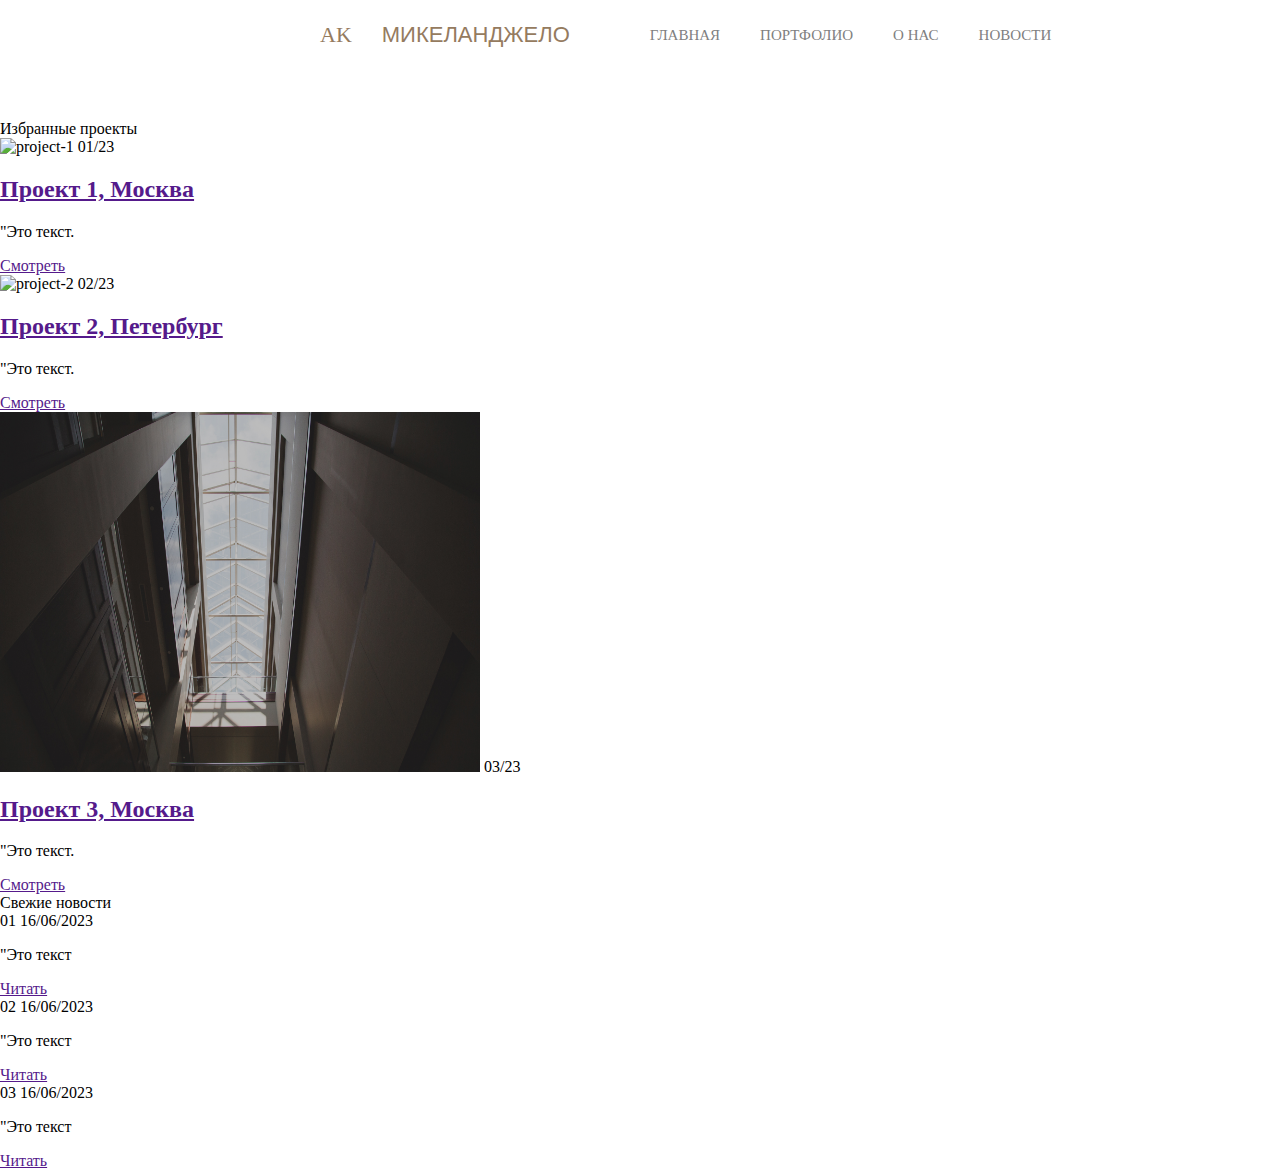
==== index.html @ 3a58948a "main" ====
<!DOCTYPE html>
<html lang="en">
<head>
    <meta charset="UTF-8">
    <meta http-equiv="X-UA-Compatible" content="IE=edge">
    <meta name="viewport" content="width=device-width, initial-scale=1.0">
    <link rel="stylesheet" href="style.css">
    <title>#</title>
</head>
<body>
    <header class="header">
        <div class="container">
            <div class="box-logo"><p>AK</p></div>
            <div class="header-text"><p>Микеланджело</p>  </div>                
            <div class="menu">    
                <ul>
                    <li>Главная</li>
                    <li>Портфолио</li>
                    <li>О нас</li>
                    <li>Новости</li>
                </ul>
            </div>
        </div>
    </header>

    <main>
        <section class="favorite-projects">
            <span class="head-text">Избранные проекты</span>
            <div class="project-1">
                <img class="img" src="project-1.png" alt="project-1" height="360" width="480">
                <span class="date">01/23</span>
                <h2 class="project-name"><a href="">Проект 1, Москва</a></h2>
                <p class="text">"Это текст.</p>
                <a class="watch" href="">Смотреть</a>
            </div>
            <div class="project-2">
                <img class="img" src="project-2.png" alt="project-2" height="360" width="480">
                <span class="date">02/23</span>
                <h2 class="project-name"> <a href="">Проект 2, Петербург</a></h2>
                <p class="text">"Это текст.</p>
                <a class="watch" href="">Смотреть</a>
            </div>
            <div class="project-3">
                <img class="img" src="project-3.png" alt="project-3" height="360" width="480">
                <span class="date">03/23</span>
                <h2 class="project-name"> <a href="">Проект 3, Москва</a></h2>
                <p class="text">"Это текст.</p>
                <a class="watch" href="">Смотреть</a>
            </div>
        </section>
        
        <section class="fresh-news">
            <span class="head-text">Свежие новости</span>
            <div class="news-first">
                <span class="big-number">01</span>
                <span class="wide-date">16/06/2023</span>
                <p class="text">"Это текст</p>
                <a class="watch" href="">Читать</a>
            </div>
            <div class="news-second">
                <span class="big-number">02</span>
                <span class="wide-date">16/06/2023</span>
                <p class="text">"Это текст</p>
                <a class="watch" href="">Читать</a>
            </div>
            <div class="news-third">
                <span class="big-number">03</span>
                <span class="wide-date">16/06/2023</span>
                <p class="text">"Это текст</p>
                <a class="watch" href="">Читать</a>
            </div>
        </section>
    </main>
    <footer class="footer">

    </footer>
</body>
</html>
---- style.css ----
body {
    margin: 0;
    background-image: url("background.png");
    background-size: cover;
    width: auto;
    height: auto;
    min-width: fit-content;
    background-attachment: fixed;
}

.header {
    background-attachment: fixed;
    width: 980px;
    height: 120px;
    margin-left:320px;
}

.container {
    display:flex;
    flex-direction: row;
    text-transform: uppercase;
}
.container div{margin-right: 30px;}
.menu{
    display:flex;
    margin: 10px;
    margin-top:auto;
    margin-bottom: auto;
}
.menu ul{
    display:flex;
    list-style-type:none;
    color: #808080;
    font-size: 15px;
    text-transform: uppercase;


}
.menu li{
    margin-right: 40px;
}
.header-text{
    font-family: Open-Sans, sans-serif;
    color: #957B5F;
    font-size: 22px;
}
.box-logo{
    color:#957B5F;
    font-size: 22px; 
}
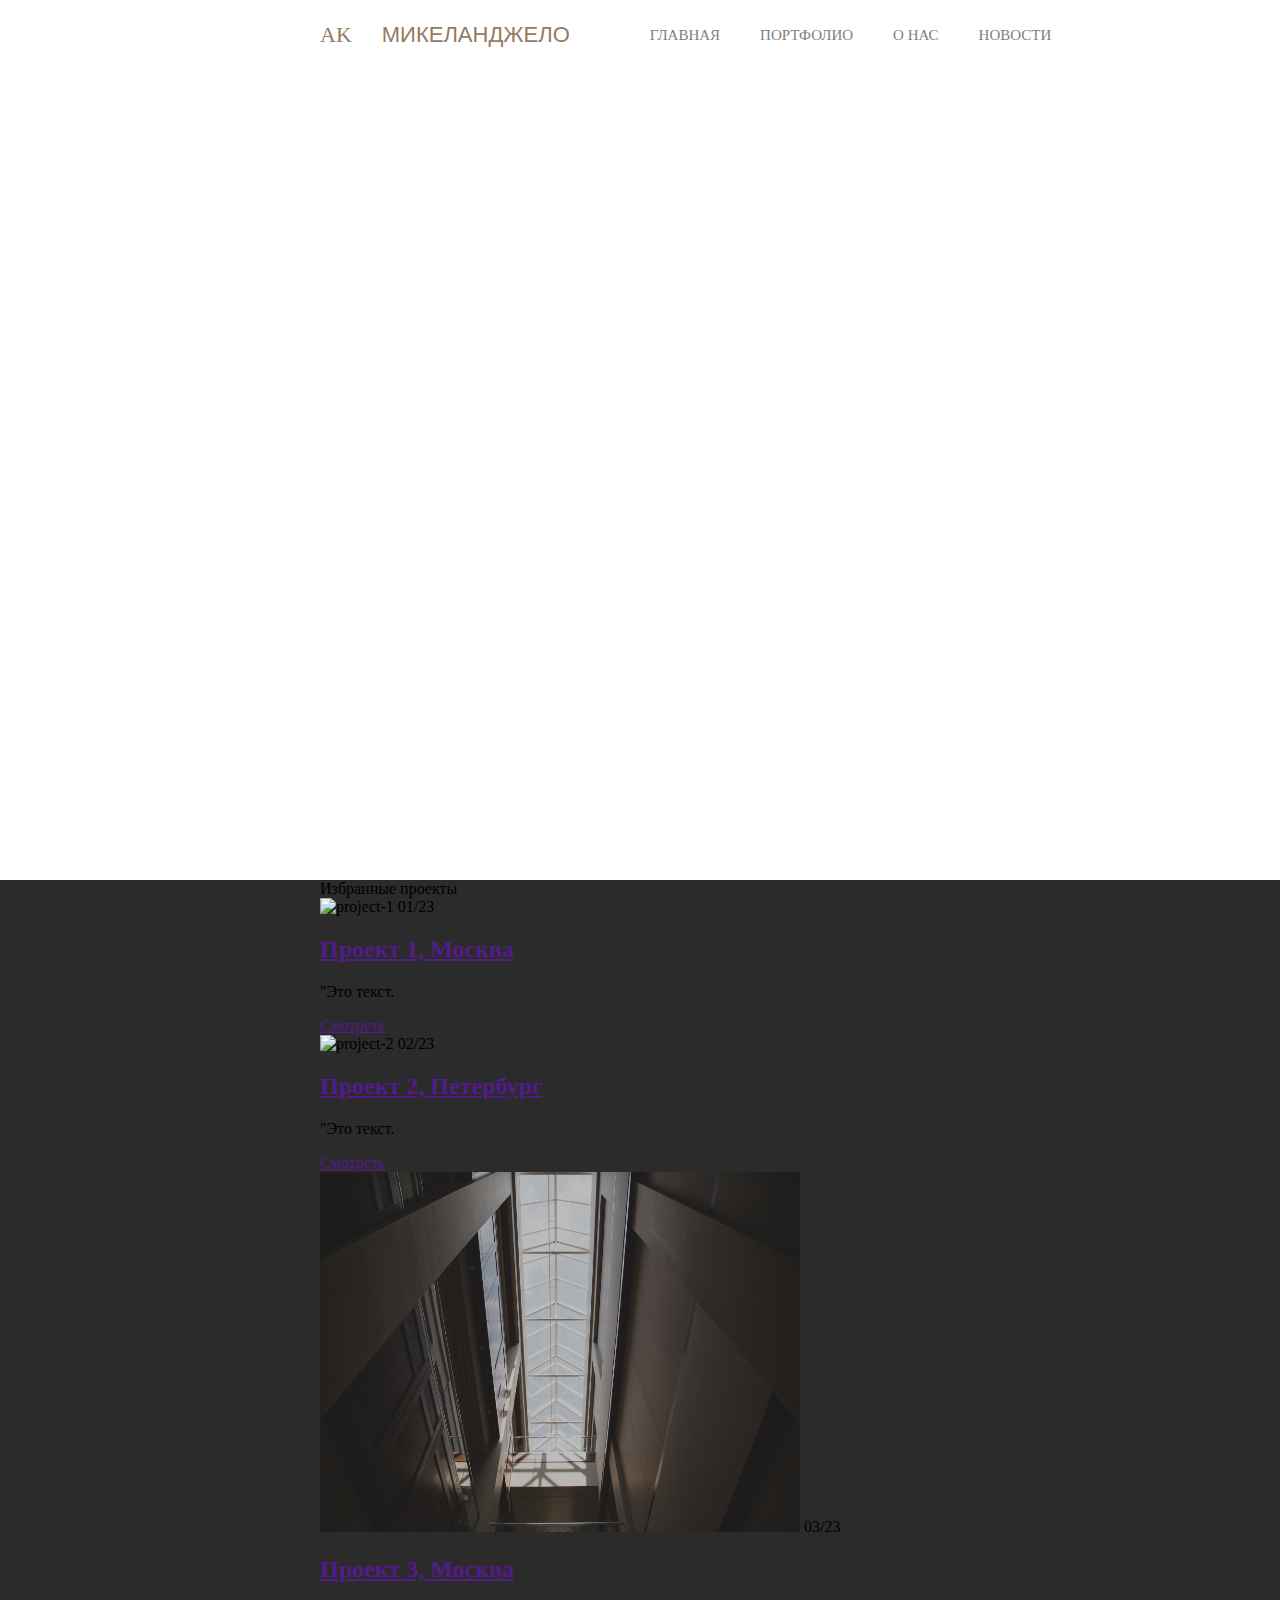
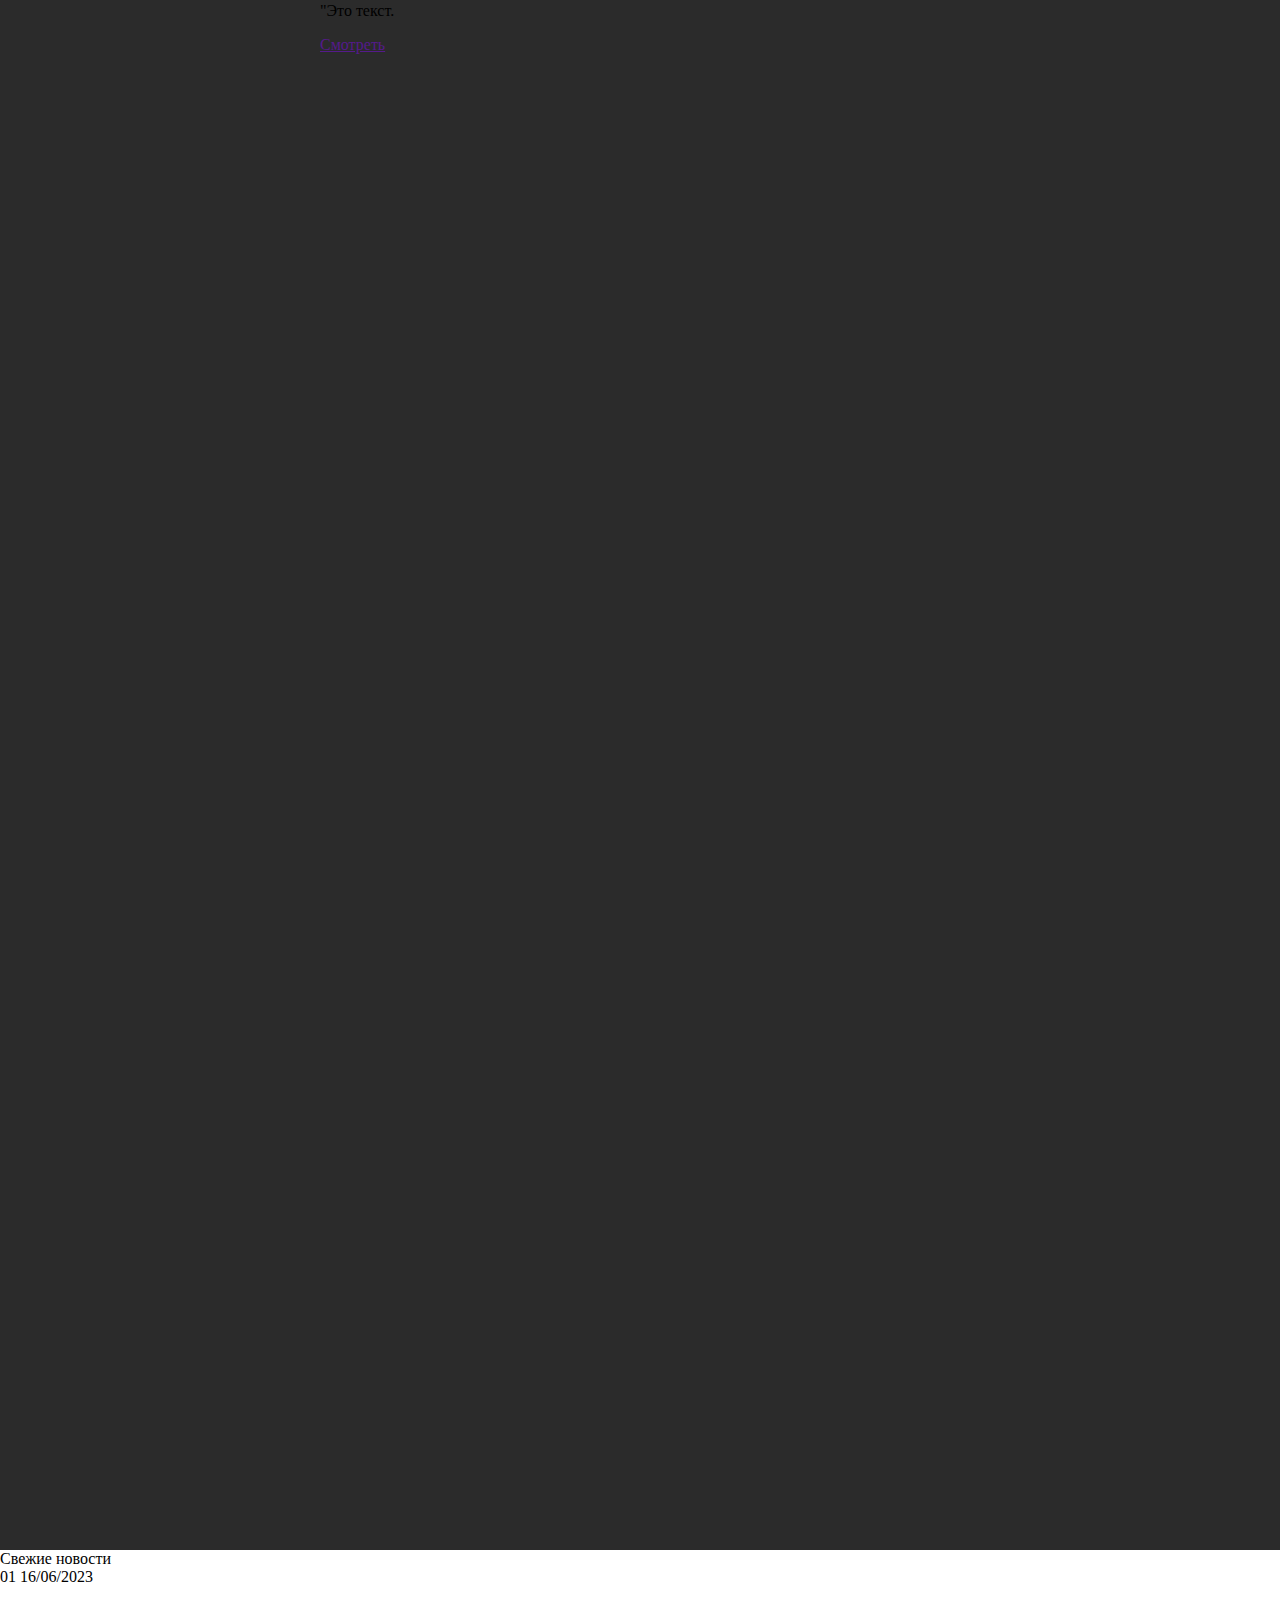
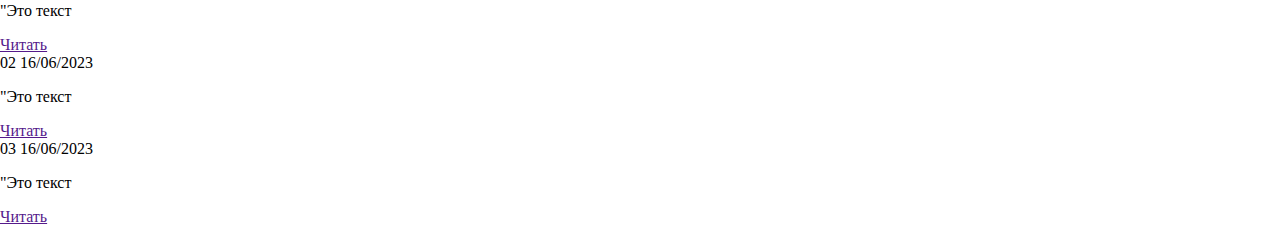
==== commit 98e02668: "main" ====
--- a/index.html
+++ b/index.html
@@ -24,7 +24,10 @@
     </header>
 
     <main>
+    <div class="background">
+
         <section class="favorite-projects">
+        
             <span class="head-text">Избранные проекты</span>
             <div class="project-1">
                 <img class="img" src="project-1.png" alt="project-1" height="360" width="480">
@@ -48,6 +51,7 @@
                 <a class="watch" href="">Смотреть</a>
             </div>
         </section>
+    </div>
         
         <section class="fresh-news">
             <span class="head-text">Свежие новости</span>
--- a/style.css
+++ b/style.css
@@ -47,4 +47,17 @@
 .box-logo{
     color:#957B5F;
     font-size: 22px; 
+}
+.background{
+    background-color: #2b2b2b;
+    margin-top: 760px;
+    height: 2270px;
+    width:auto;
+}
+.favorite-projects{
+    margin-top: 760px;
+    height: 2270px;
+    width: 980px;
+    margin:760px 320px 0 320px;
+
 }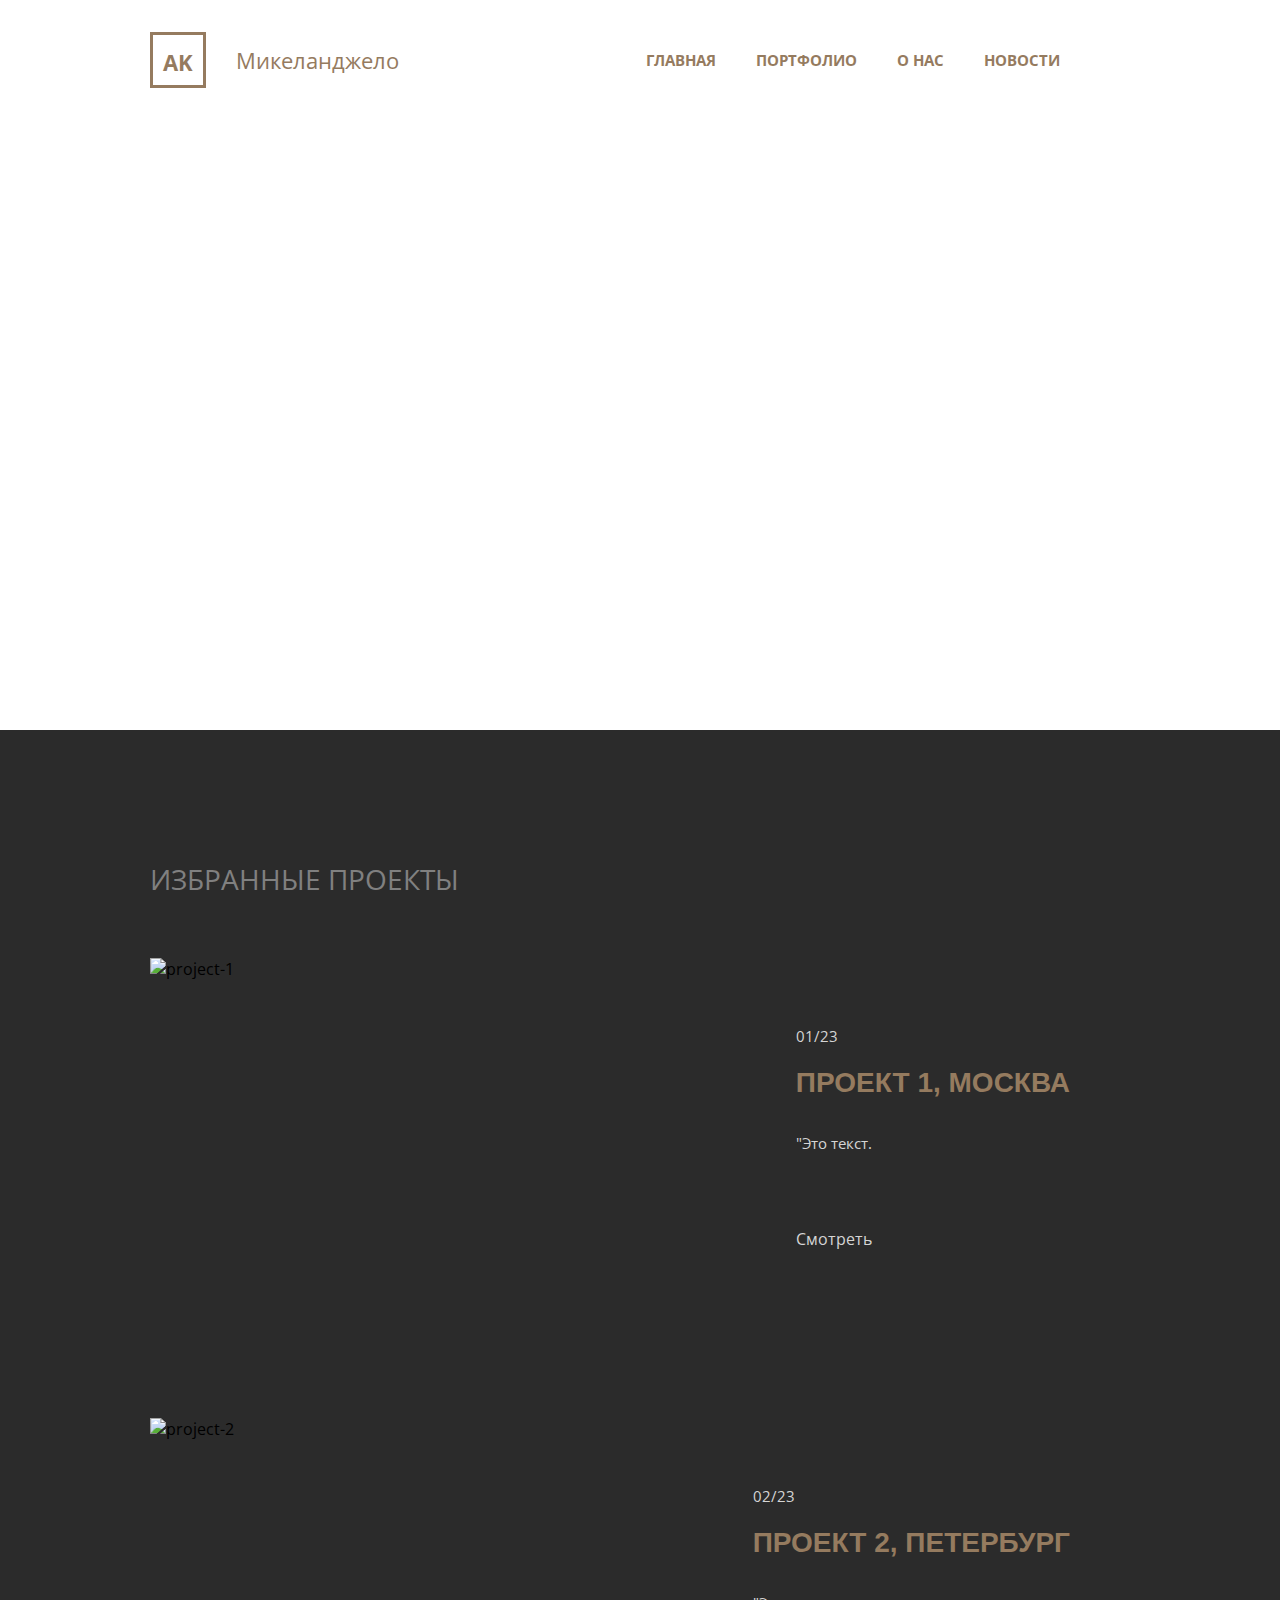
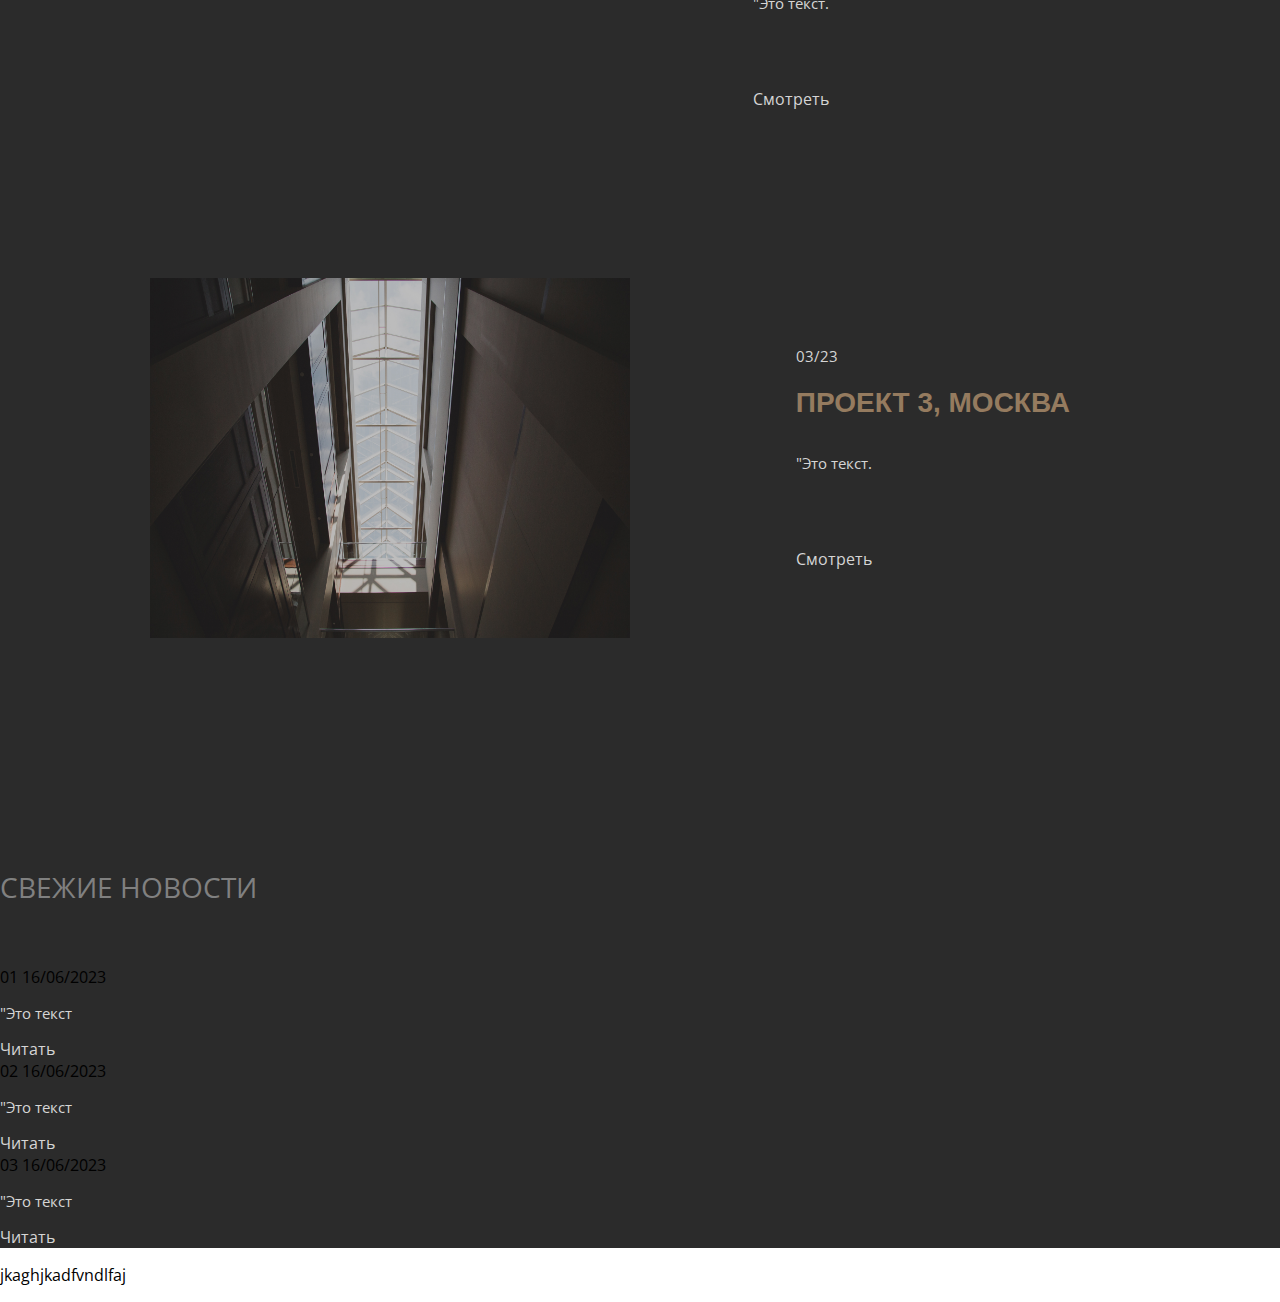
==== commit fc59a8e9: "main" ====
--- a/index.html
+++ b/index.html
@@ -5,50 +5,59 @@
     <meta http-equiv="X-UA-Compatible" content="IE=edge">
     <meta name="viewport" content="width=device-width, initial-scale=1.0">
     <link rel="stylesheet" href="style.css">
+    <link rel="preconnect" href="https://fonts.googleapis.com">
+    <link rel="preconnect" href="https://fonts.gstatic.com" crossorigin>
+    <link href="https://fonts.googleapis.com/css2?family=Open+Sans&display=swap" rel="stylesheet">
     <title>#</title>
 </head>
 <body>
-    <header class="header">
+    <header>
         <div class="container">
-            <div class="box-logo"><p>AK</p></div>
-            <div class="header-text"><p>Микеланджело</p>  </div>                
-            <div class="menu">    
-                <ul>
-                    <li>Главная</li>
-                    <li>Портфолио</li>
-                    <li>О нас</li>
-                    <li>Новости</li>
+            <div class="header">
+                <div class="box-logo"><p>AK</p></div>
+                <div class="header-text"><p>Микеланджело</p>  </div>                   
+                <ul class="menu">
+                    <li><a href="#">Главная</a></li>
+                    <li><a href="#">Портфолио</a></li>
+                    <li><a href="#">О нас</a></li>
+                    <li><a href="#">Новости</a></li>
                 </ul>
             </div>
         </div>
     </header>
 
     <main>
-    <div class="background">
+        <section class="favorite-projects">
+            <div class="container">
+                <span class="head-text">Избранные проекты</span>
+                <div class="project-1">
+                    <img class="img" src="project-1.png" alt="project-1" height="360" width="480">
+                    <div class="content">
+                        <span class="date">01/23</span>
+                        <h2 class="project-name"><a href="">Проект 1, Москва</a></h2>
+                        <p class="text">"Это текст.</p>
+                        <a class="watch" href="">Смотреть</a>
+                    </div>
+                </div>
+                <div class="project-2">
+                    <img class="img" src="project-2.png" alt="project-2" height="360" width="480">
+                    <div class="content">
+                        <span class="date">02/23</span>
+                        <h2 class="project-name"> <a href="">Проект 2, Петербург</a></h2>
+                        <p class="text">"Это текст.</p>
+                        <a class="watch" href="">Смотреть</a>
+                    </div>
+                </div>
 
-        <section class="favorite-projects">
-        
-            <span class="head-text">Избранные проекты</span>
-            <div class="project-1">
-                <img class="img" src="project-1.png" alt="project-1" height="360" width="480">
-                <span class="date">01/23</span>
-                <h2 class="project-name"><a href="">Проект 1, Москва</a></h2>
-                <p class="text">"Это текст.</p>
-                <a class="watch" href="">Смотреть</a>
-            </div>
-            <div class="project-2">
-                <img class="img" src="project-2.png" alt="project-2" height="360" width="480">
-                <span class="date">02/23</span>
-                <h2 class="project-name"> <a href="">Проект 2, Петербург</a></h2>
-                <p class="text">"Это текст.</p>
-                <a class="watch" href="">Смотреть</a>
-            </div>
-            <div class="project-3">
-                <img class="img" src="project-3.png" alt="project-3" height="360" width="480">
-                <span class="date">03/23</span>
-                <h2 class="project-name"> <a href="">Проект 3, Москва</a></h2>
-                <p class="text">"Это текст.</p>
-                <a class="watch" href="">Смотреть</a>
+                <div class="project-3">
+                    <img class="img" src="project-3.png" alt="project-3" height="360" width="480">
+                    <div class="content">
+                        <span class="date">03/23</span>
+                        <h2 class="project-name"> <a href="">Проект 3, Москва</a></h2>
+                        <p class="text">"Это текст.</p>
+                        <a class="watch" href="">Смотреть</a>
+                    </div>
+                </div>
             </div>
         </section>
     </div>
@@ -76,7 +85,7 @@
         </section>
     </main>
     <footer class="footer">
-
+        <p>jkaghjkadfvndlfaj</p>
     </footer>
 </body>
 </html>--- a/style.css
+++ b/style.css
@@ -1,63 +1,132 @@
 body {
-    margin: 0;
+    margin:0;
     background-image: url("background.png");
+    background-position: 0px -30px;
+    background-repeat: no-repeat;
     background-size: cover;
-    width: auto;
-    height: auto;
     min-width: fit-content;
     background-attachment: fixed;
+    font-family: 'Open Sans', sans-serif;
+    
 }
+.main{
 
+}
 .header {
+    display: flex;
     background-attachment: fixed;
-    width: 980px;
     height: 120px;
-    margin-left:320px;
+    margin-left:auto;
+    margin-right: auto;
+    
 }
 
 .container {
-    display:flex;
-    flex-direction: row;
-    text-transform: uppercase;
+    width: 980px;
+    margin-right: auto;
+    margin-left: auto;
 }
-.container div{margin-right: 30px;}
+
+.container div{
+    margin-right: 30px;
+}
+
 .menu{
     display:flex;
-    margin: 10px;
+    margin-left: auto;
     margin-top:auto;
     margin-bottom: auto;
-}
-.menu ul{
     display:flex;
     list-style-type:none;
     color: #808080;
     font-size: 15px;
     text-transform: uppercase;
+    font-weight: bold;
+    text-align: center;
+}
 
+main {
+    background-color: #2b2b2b;
+}
 
-}
 .menu li{
     margin-right: 40px;
 }
+
+.menu a {
+    text-transform: uppercase;
+    text-decoration: none;
+    color: #957B5F;
+    
+}
+
 .header-text{
-    font-family: Open-Sans, sans-serif;
     color: #957B5F;
     font-size: 22px;
 }
 .box-logo{
+    display: block;
+    border: solid #957B5F 3px;
+    width: 50px;
+    height: 50px;
+    text-align: center;
+    margin-top: auto;
+    margin-bottom: auto;
     color:#957B5F;
     font-size: 22px; 
 }
-.background{
-    background-color: #2b2b2b;
-    margin-top: 760px;
-    height: 2270px;
-    width:auto;
+.box-logo p{position: relative;
+    top: -10px;
+    right: auto;
+    font-weight: bold;
 }
+.header-text{
+    margin-top: auto;
+    margin-bottom: auto;
+}
+
+
 .favorite-projects{
-    margin-top: 760px;
-    height: 2270px;
-    width: 980px;
-    margin:760px 320px 0 320px;
+    margin-top: 610px;
+}
+.project-1, .project-2, .project-3 {display:flex;
+    justify-content: space-between;
+    margin-bottom: 100px;
+}
+.content{display:flex;
+    flex-direction:column;
+    margin-top: auto;
+    margin-bottom: auto;
 
+}
+
+.head-text{
+    display:block;
+    padding-top:130px;
+    padding-bottom: 60px;
+    text-transform: uppercase;
+    font-size: 28px;
+    color:#808080;
+}
+.date{
+    color:#d5d5d5;
+    font-size:15px;
+}
+.project-name a{
+    color:#957B5F;
+    text-transform:uppercase;
+    text-decoration:none;
+    font-family: Arial, sans-serif;
+    font-weight:bold;
+    font-size:28px;
+}
+.text{
+    color:#D5D5D5;
+    font-size:15px; 
+}
+
+.watch {
+    text-decoration: none;
+    color: #D5D5D5;
+    margin-top: 60px;
 }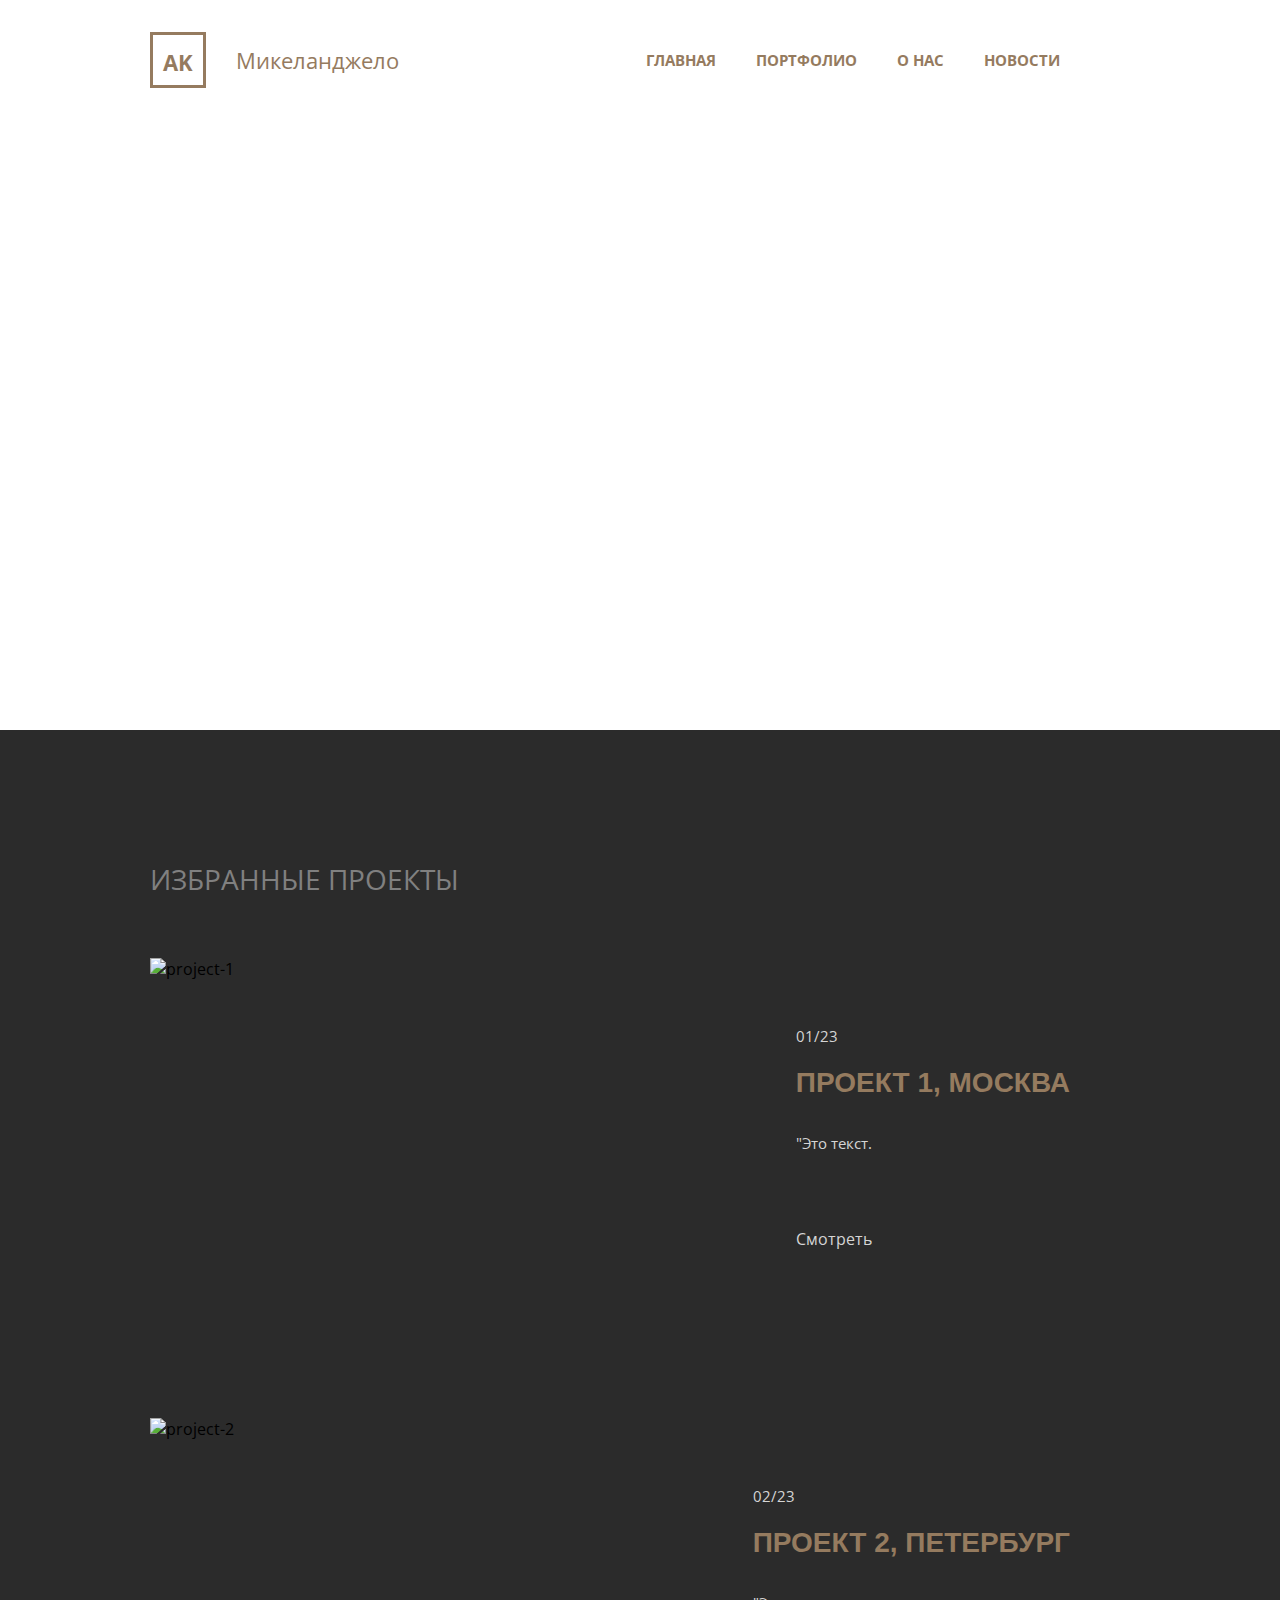
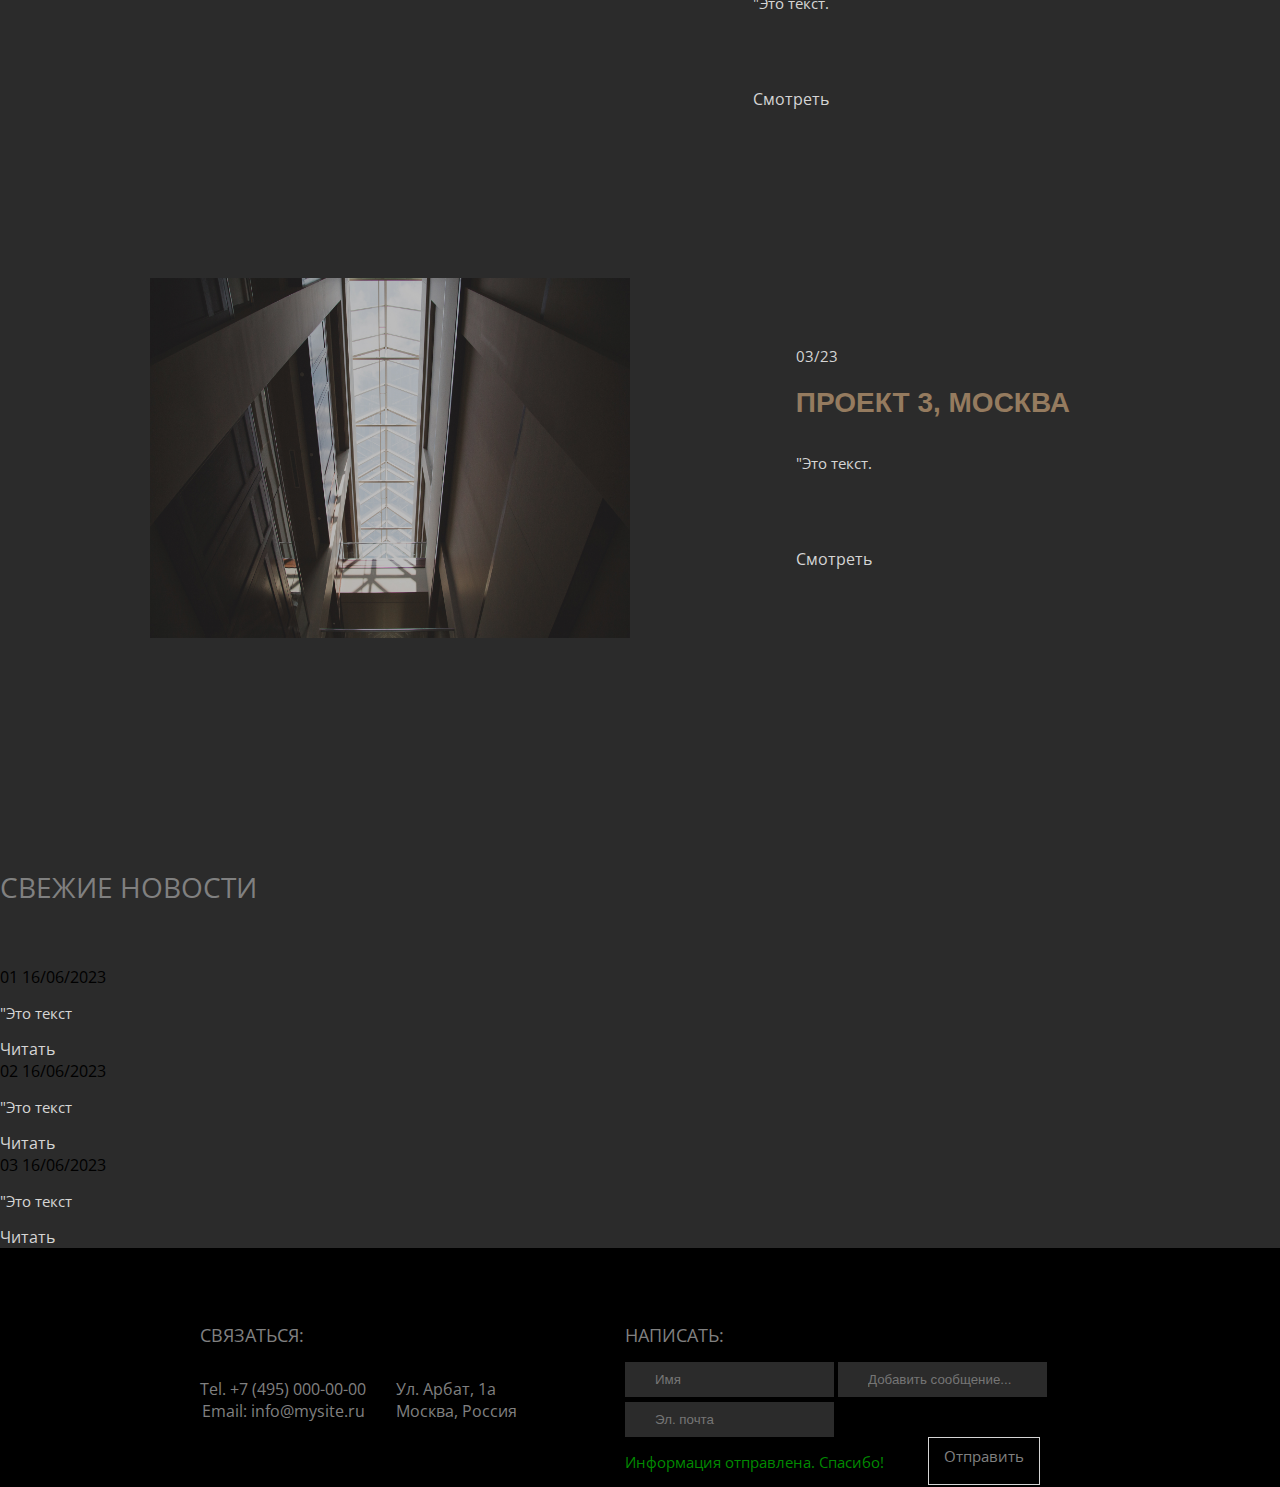
==== commit 94b81441: "main" ====
--- a/index.html
+++ b/index.html
@@ -84,8 +84,36 @@
             </div>
         </section>
     </main>
-    <footer class="footer">
-        <p>jkaghjkadfvndlfaj</p>
+    <footer>
+        <div class="container">
+            <div class="footer">
+                <div class="contact">
+                    <h2>Связаться:</h2>
+                    <div class="footer-content">
+                        <div class="contact-f-c">
+                            <a href="tel: +74950000000">Tel. +7 (495) 000-00-00</a><br>
+                            <a href="e-mail: info@mysite.ru">Email: info@mysite.ru</a>
+                        </div>
+                        <div class="contact-address">
+                            <p>Ул. Арбат, 1а<br> Москва, Россия</p>
+                        </div>
+                    </div>
+                </div>
+                <div class="form">
+                    <h2>Написать:</h2>
+                    <form action="">
+                        <input type="text" placeholder="Имя">
+                        <input type="textarea" placeholder="Добавить сообщение..." style="">
+                        <input type="email" placeholder="Эл. почта" style="margin-top: 5px;">
+                        
+                    </form>
+                    <div class="form-content">
+                        <p style="color: #008A00; font-size: 15px;">Информация отправлена. Спасибо!</p>
+                        <a href="#">Отправить</a>
+                    </div>
+                </div>
+            </div>
+        </div>
     </footer>
 </body>
 </html>--- a/style.css
+++ b/style.css
@@ -129,4 +129,89 @@
     text-decoration: none;
     color: #D5D5D5;
     margin-top: 60px;
+}
+
+
+
+
+
+
+
+
+
+
+
+
+
+
+
+
+
+
+
+
+
+
+
+footer {
+    background-color: #000;
+    padding-top: 60px;
+}
+
+footer h2, footer a, footer p {
+    color: #808080;
+}
+
+footer h2 {
+    text-transform: uppercase;
+    font-weight: normal;
+    font-size: 18px;
+}
+
+footer a {
+    text-decoration: none;
+
+}
+
+.footer {
+    display: grid;
+    grid-template-columns: 1fr 1fr;
+}
+
+.contact {
+    margin-left: 50px;
+}
+
+.footer-content {
+    display: flex;
+    flex-direction: row;
+}
+
+.contact-f-c {
+    text-align: center;
+    margin-top: auto;
+    margin-bottom: auto;
+}
+
+
+input {
+    
+    padding-top: 10px;
+    padding-bottom: 10px;
+    padding-left: 30px;
+    background-color: #2b2b2b;
+    border: none;
+}
+
+.form-content {
+    display: flex;
+    justify-content: space-between;
+}
+
+.form-content a {
+    height: 30px;
+    font-size: 15px;
+    padding: 8px 15px;
+    border: #D5D5D5 solid 1px;
+    background: linear-gradient();
 }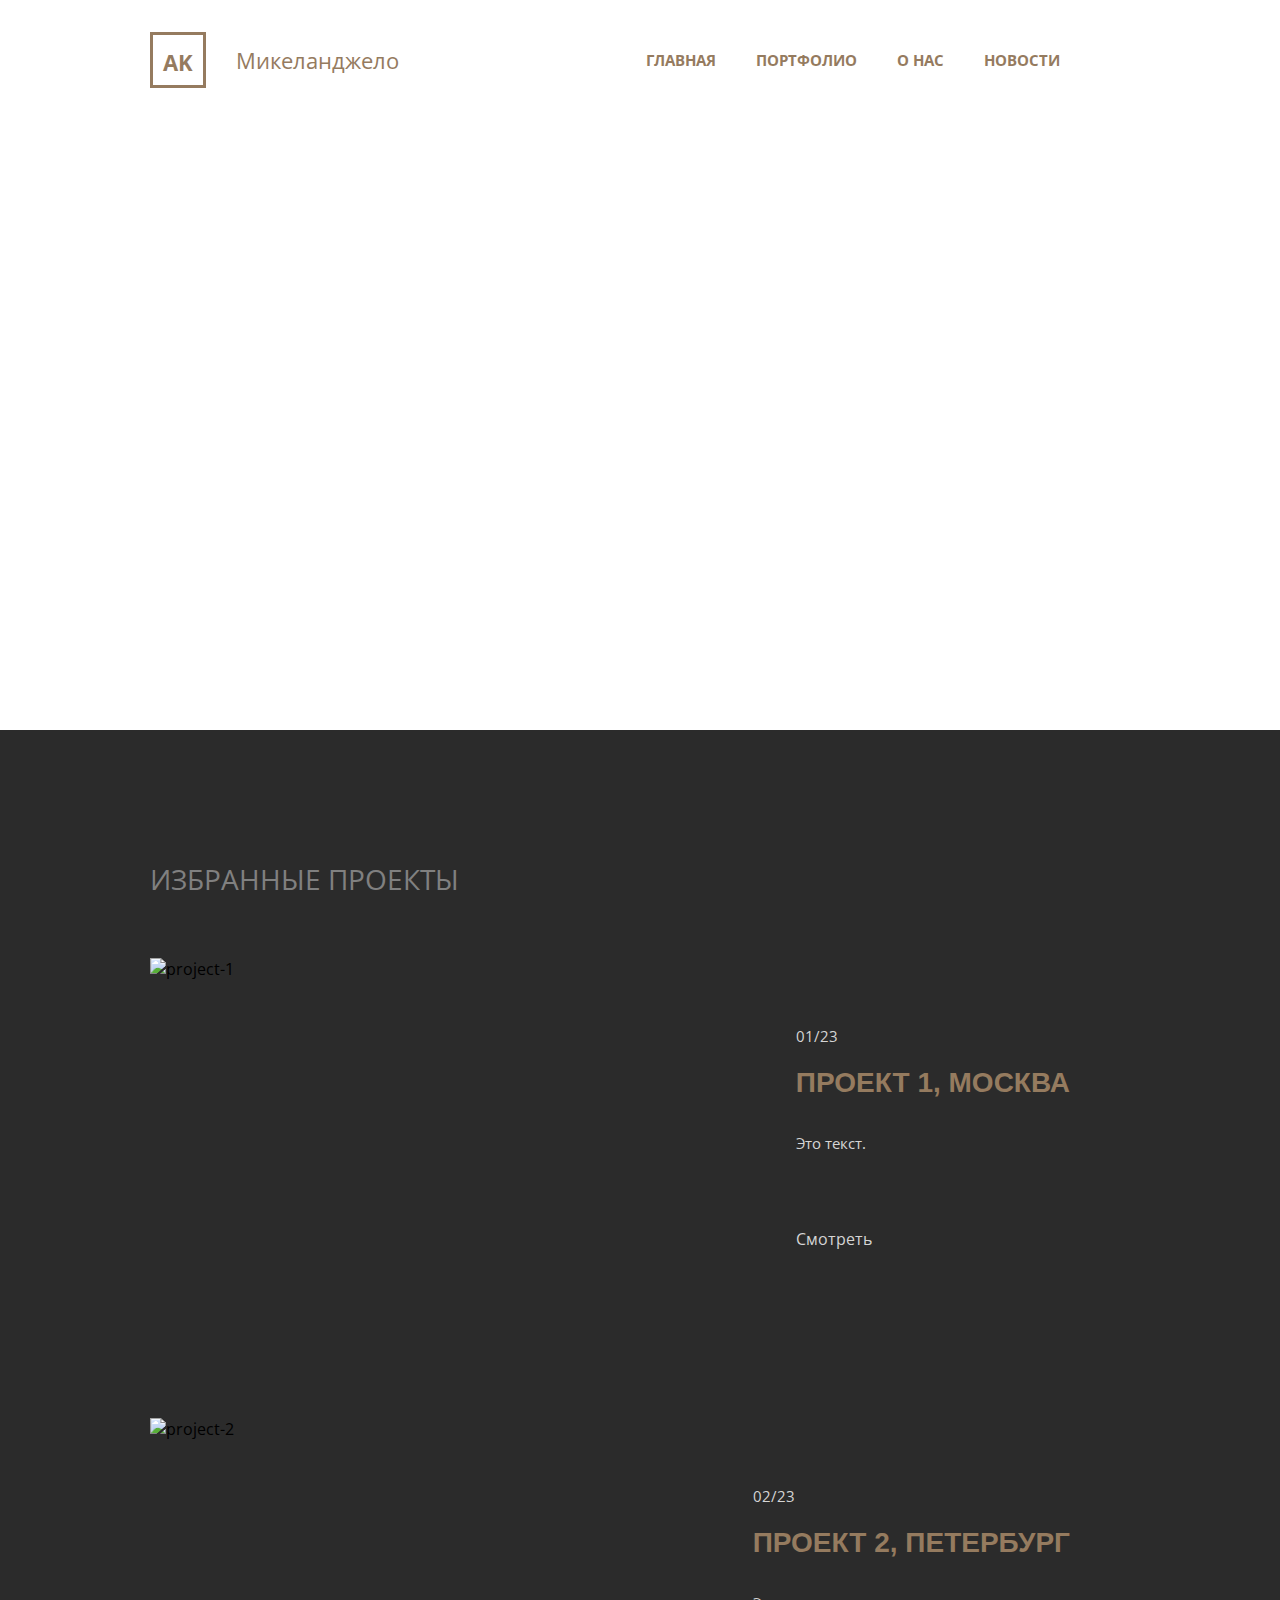
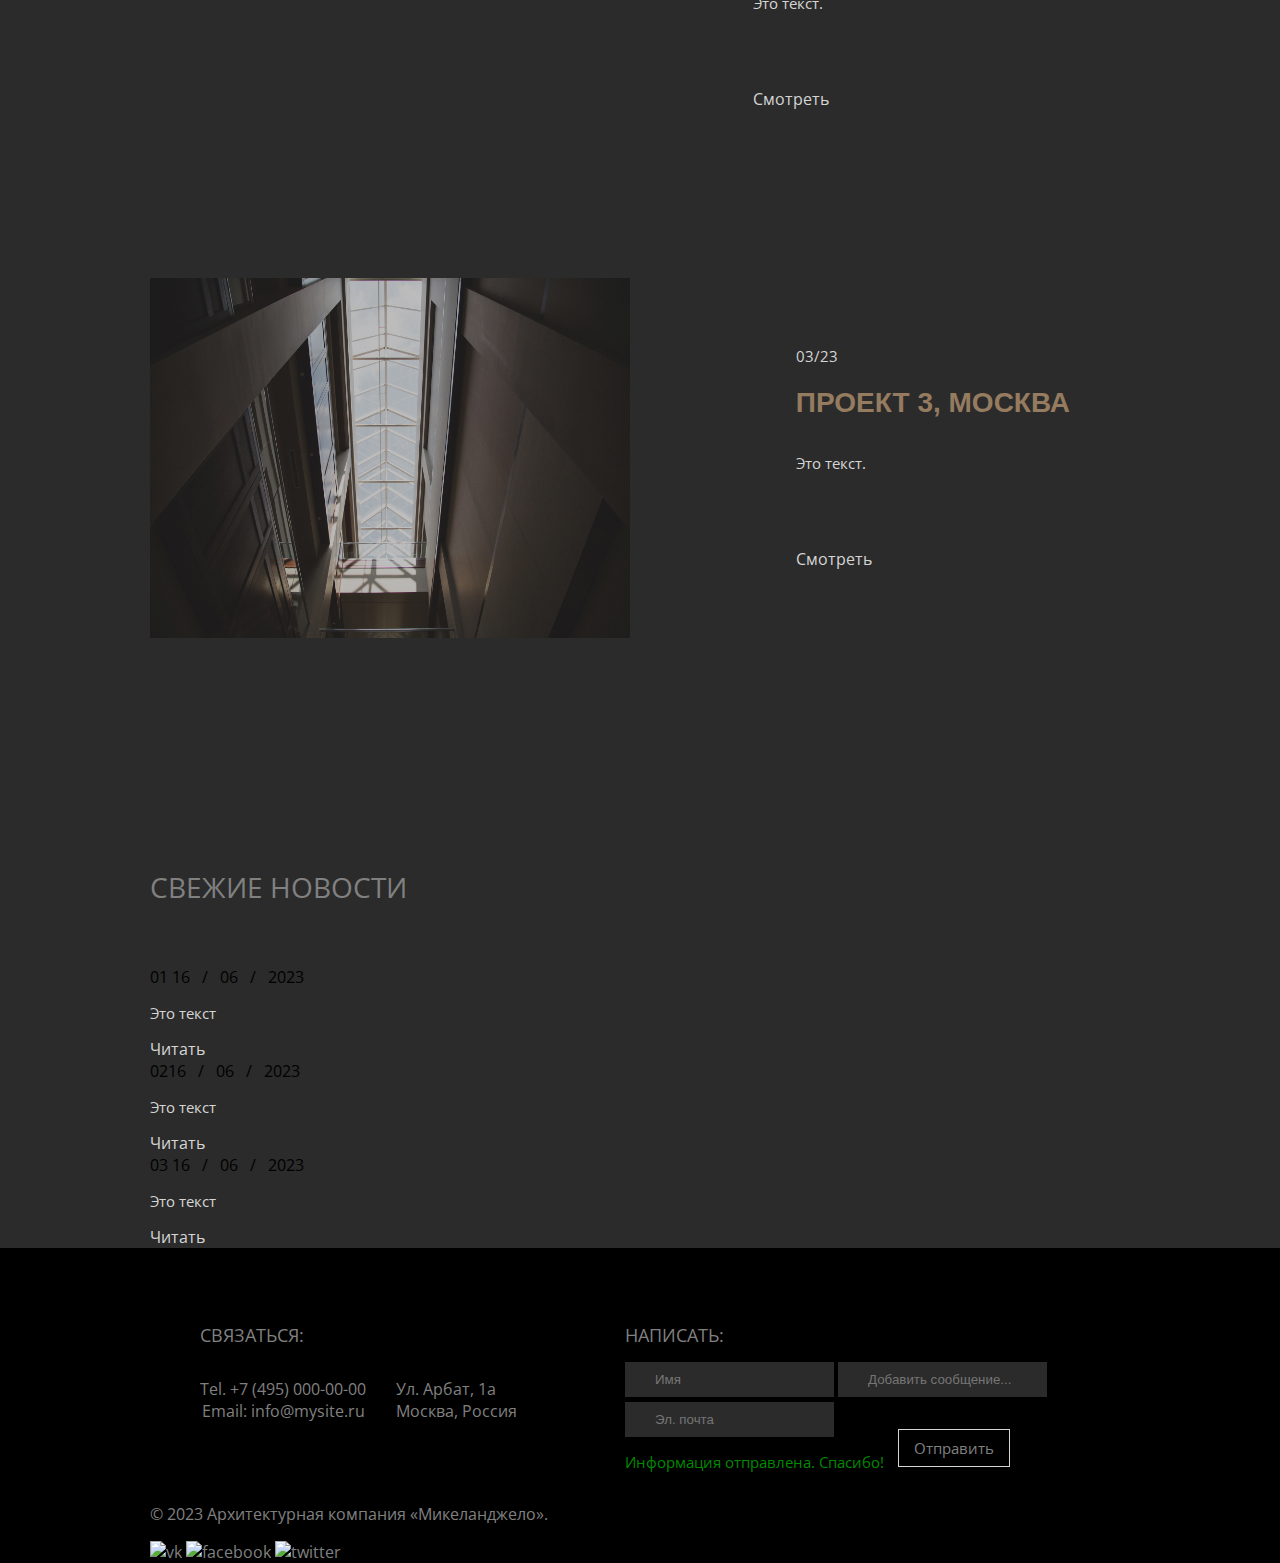
==== commit 330030e7: "main" ====
--- a/index.html
+++ b/index.html
@@ -17,8 +17,8 @@
                 <div class="box-logo"><p>AK</p></div>
                 <div class="header-text"><p>Микеланджело</p>  </div>                   
                 <ul class="menu">
-                    <li><a href="#">Главная</a></li>
-                    <li><a href="#">Портфолио</a></li>
+                    <li><a href="index.html" class="active">Главная</a></li>
+                    <li><a href="portfolio.html">Портфолио</a></li>
                     <li><a href="#">О нас</a></li>
                     <li><a href="#">Новости</a></li>
                 </ul>
@@ -35,7 +35,7 @@
                     <div class="content">
                         <span class="date">01/23</span>
                         <h2 class="project-name"><a href="">Проект 1, Москва</a></h2>
-                        <p class="text">"Это текст.</p>
+                        <p class="text">Это текст.</p>
                         <a class="watch" href="">Смотреть</a>
                     </div>
                 </div>
@@ -44,7 +44,7 @@
                     <div class="content">
                         <span class="date">02/23</span>
                         <h2 class="project-name"> <a href="">Проект 2, Петербург</a></h2>
-                        <p class="text">"Это текст.</p>
+                        <p class="text">Это текст.</p>
                         <a class="watch" href="">Смотреть</a>
                     </div>
                 </div>
@@ -54,35 +54,38 @@
                     <div class="content">
                         <span class="date">03/23</span>
                         <h2 class="project-name"> <a href="">Проект 3, Москва</a></h2>
-                        <p class="text">"Это текст.</p>
+                        <p class="text">Это текст.</p>
                         <a class="watch" href="">Смотреть</a>
                     </div>
                 </div>
             </div>
         </section>
     </div>
-        
+       <div class="container"> 
         <section class="fresh-news">
             <span class="head-text">Свежие новости</span>
-            <div class="news-first">
-                <span class="big-number">01</span>
-                <span class="wide-date">16/06/2023</span>
-                <p class="text">"Это текст</p>
-                <a class="watch" href="">Читать</a>
-            </div>
-            <div class="news-second">
-                <span class="big-number">02</span>
-                <span class="wide-date">16/06/2023</span>
-                <p class="text">"Это текст</p>
-                <a class="watch" href="">Читать</a>
-            </div>
-            <div class="news-third">
-                <span class="big-number">03</span>
-                <span class="wide-date">16/06/2023</span>
-                <p class="text">"Это текст</p>
-                <a class="watch" href="">Читать</a>
+            <div class="flexx">
+                <div class="news-first">
+                    <span class="big-number">01</span>
+                    <span class="wide-date">16   /   06   /   2023</span>
+                    <p class="text">Это текст</p>
+                    <a class="read watch" href="">Читать</a>
+                </div>
+                <div class="news-second">
+                    <span class="big-number">02</span>
+                    <span class="wide-date">​16   /   06   /   2023</span>
+                    <p class="text">Это текст</p>
+                    <a class="read watch" href="">Читать</a>
+                </div>
+                <div class="news-third">
+                    <span class="big-number">03</span>
+                    <span class="wide-date">16   /   06   /   2023</span>
+                    <p class="text">Это текст</p>
+                    <a class="read watch" href="">Читать</a>
+                </div>
             </div>
         </section>
+    </div>
     </main>
     <footer>
         <div class="container">
@@ -103,15 +106,27 @@
                     <h2>Написать:</h2>
                     <form action="">
                         <input type="text" placeholder="Имя">
-                        <input type="textarea" placeholder="Добавить сообщение..." style="">
+                        <input type="textarea" placeholder="Добавить сообщение...">
                         <input type="email" placeholder="Эл. почта" style="margin-top: 5px;">
                         
                     </form>
                     <div class="form-content">
                         <p style="color: #008A00; font-size: 15px;">Информация отправлена. Спасибо!</p>
-                        <a href="#">Отправить</a>
+                        <div class="button">
+                            <a  class="submit-button"href="#">Отправить</a>
+                        </div>
                     </div>
                 </div>
+            </div>
+            <div class="copyright">
+                <p class="copyright-text">© 2023 Архитектурная компания «Микеланджело». </p>
+                <div class="social-block">
+                    <a class="vk"><img src="" height="20px" width="20px" alt="vk"></a>
+                    <a class="fb"><img src="" alt="facebook"></a>
+                    <a class="tw"><img src="" alt="twitter"></a>
+                </div>
+
+
             </div>
         </div>
     </footer>
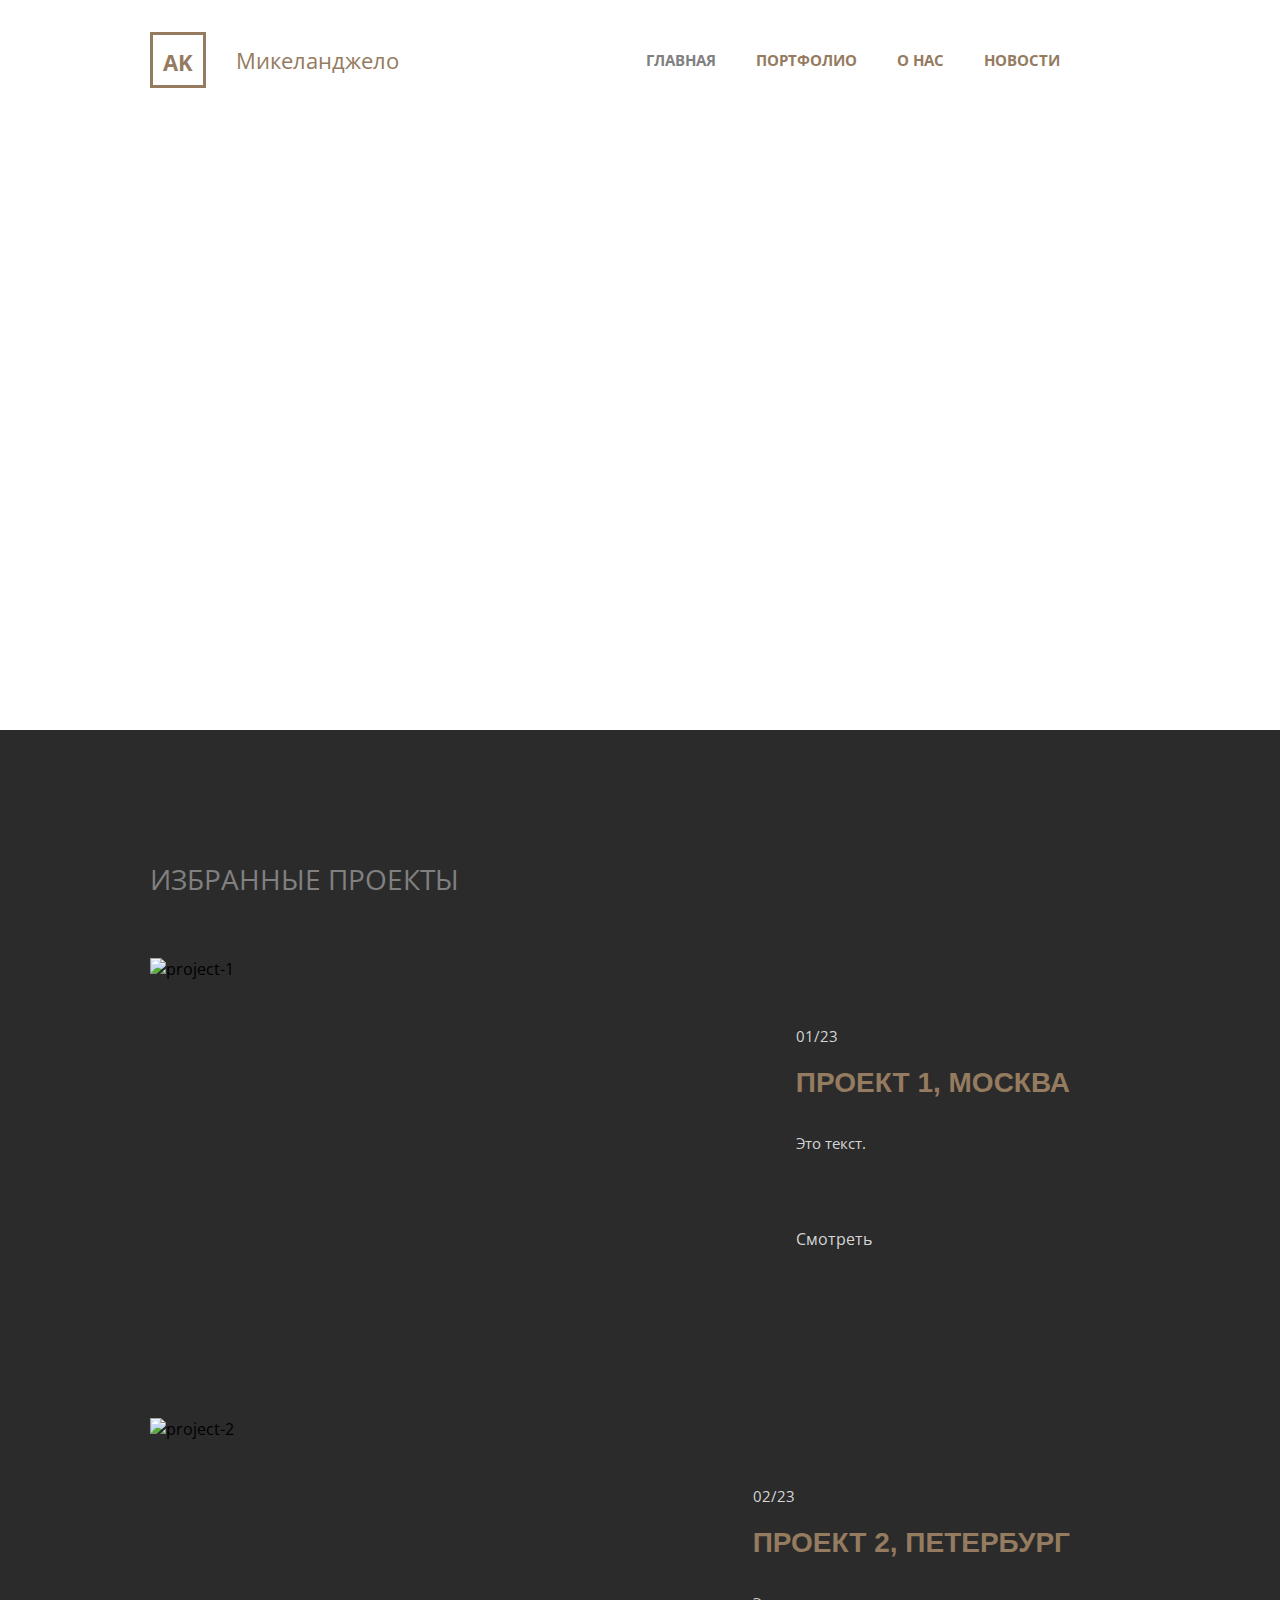
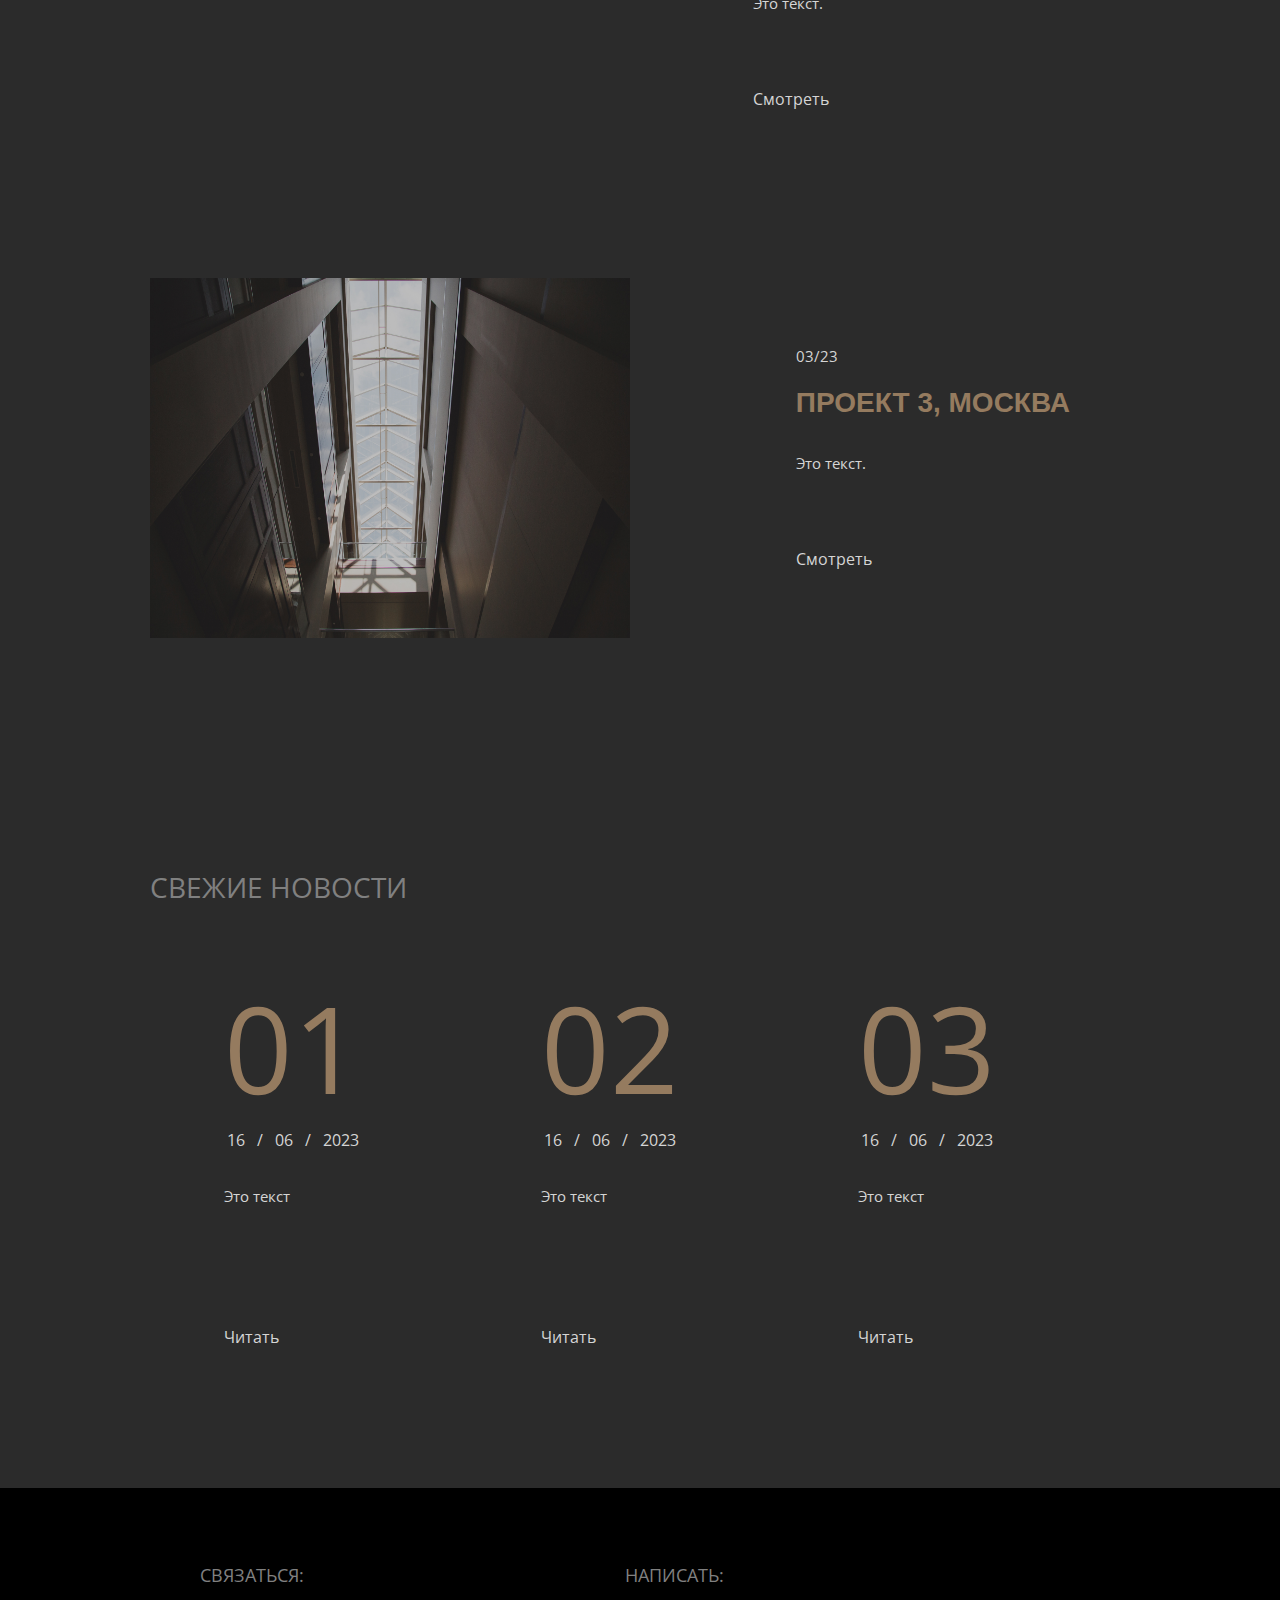
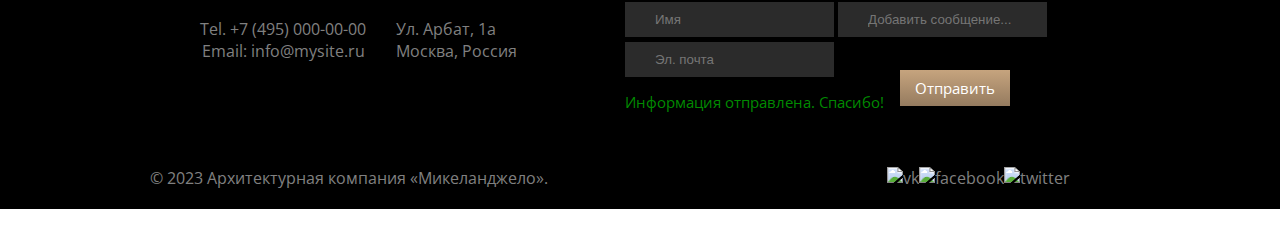
==== commit 69db7835: "main" ====
--- a/index.html
+++ b/index.html
@@ -131,4 +131,5 @@
         </div>
     </footer>
 </body>
-</html>+</html>
+<div class="hello"></div>--- a/style.css
+++ b/style.css
@@ -9,9 +9,7 @@
     font-family: 'Open Sans', sans-serif;
     
 }
-.main{
-
-}
+
 .header {
     display: flex;
     background-attachment: fixed;
@@ -21,6 +19,11 @@
     
 }
 
+.active a {
+    color:#957B5F;
+    
+}
+
 .container {
     width: 980px;
     margin-right: auto;
@@ -75,7 +78,8 @@
     color:#957B5F;
     font-size: 22px; 
 }
-.box-logo p{position: relative;
+.box-logo p{
+    position: relative;
     top: -10px;
     right: auto;
     font-weight: bold;
@@ -130,6 +134,9 @@
     color: #D5D5D5;
     margin-top: 60px;
 }
+.active{
+    color: #808080 !important;
+}
 
 
 
@@ -176,7 +183,9 @@
 .footer {
     display: grid;
     grid-template-columns: 1fr 1fr;
-}
+    margin-bottom: 40px;
+}
+
 
 .contact {
     margin-left: 50px;
@@ -195,23 +204,75 @@
 
 
 input {
-    
     padding-top: 10px;
     padding-bottom: 10px;
     padding-left: 30px;
     background-color: #2b2b2b;
     border: none;
+    color:white;
 }
 
 .form-content {
     display: flex;
     justify-content: space-between;
+    
 }
 
 .form-content a {
     height: 30px;
     font-size: 15px;
     padding: 8px 15px;
-    border: #D5D5D5 solid 1px;
-    background: linear-gradient();
-}+    background:linear-gradient(to bottom, #C6A47E ,#957B5F ) no-repeat;
+    padding-top: auto;
+    padding-bottom: auto;
+    height:30px;
+    width:fit-content;
+    color: white;
+}
+.copyright{
+    display:flex;
+    justify-content: space-between;
+    vertical-align: middle;
+    margin-bottom: 30px;
+    
+}
+.social-block{
+    display: flex;
+    vertical-align: middle;
+    justify-content: space-between;
+}
+.copyright p{
+    display: block;
+    margin-top: auto;
+    margin-bottom: 20px;
+    word-wrap: break-word;
+
+}
+.flexx{
+    display:flex;
+    flex-direction: row;
+    justify-content: space-around;
+    text-align: left;
+}
+.big-number{
+    color: #957B5F;
+    font-size: 120px;
+}
+.wide-date{
+    color:#d5d5d5;
+    display: block;
+    margin-bottom: 35px;
+    
+    display: block;
+    text-align: center;
+    
+}
+.read{
+    margin-top: 120px;
+    display: block;
+    margin-bottom: 140px;
+}
+.te{
+    display: block;
+    text-align: center;
+}
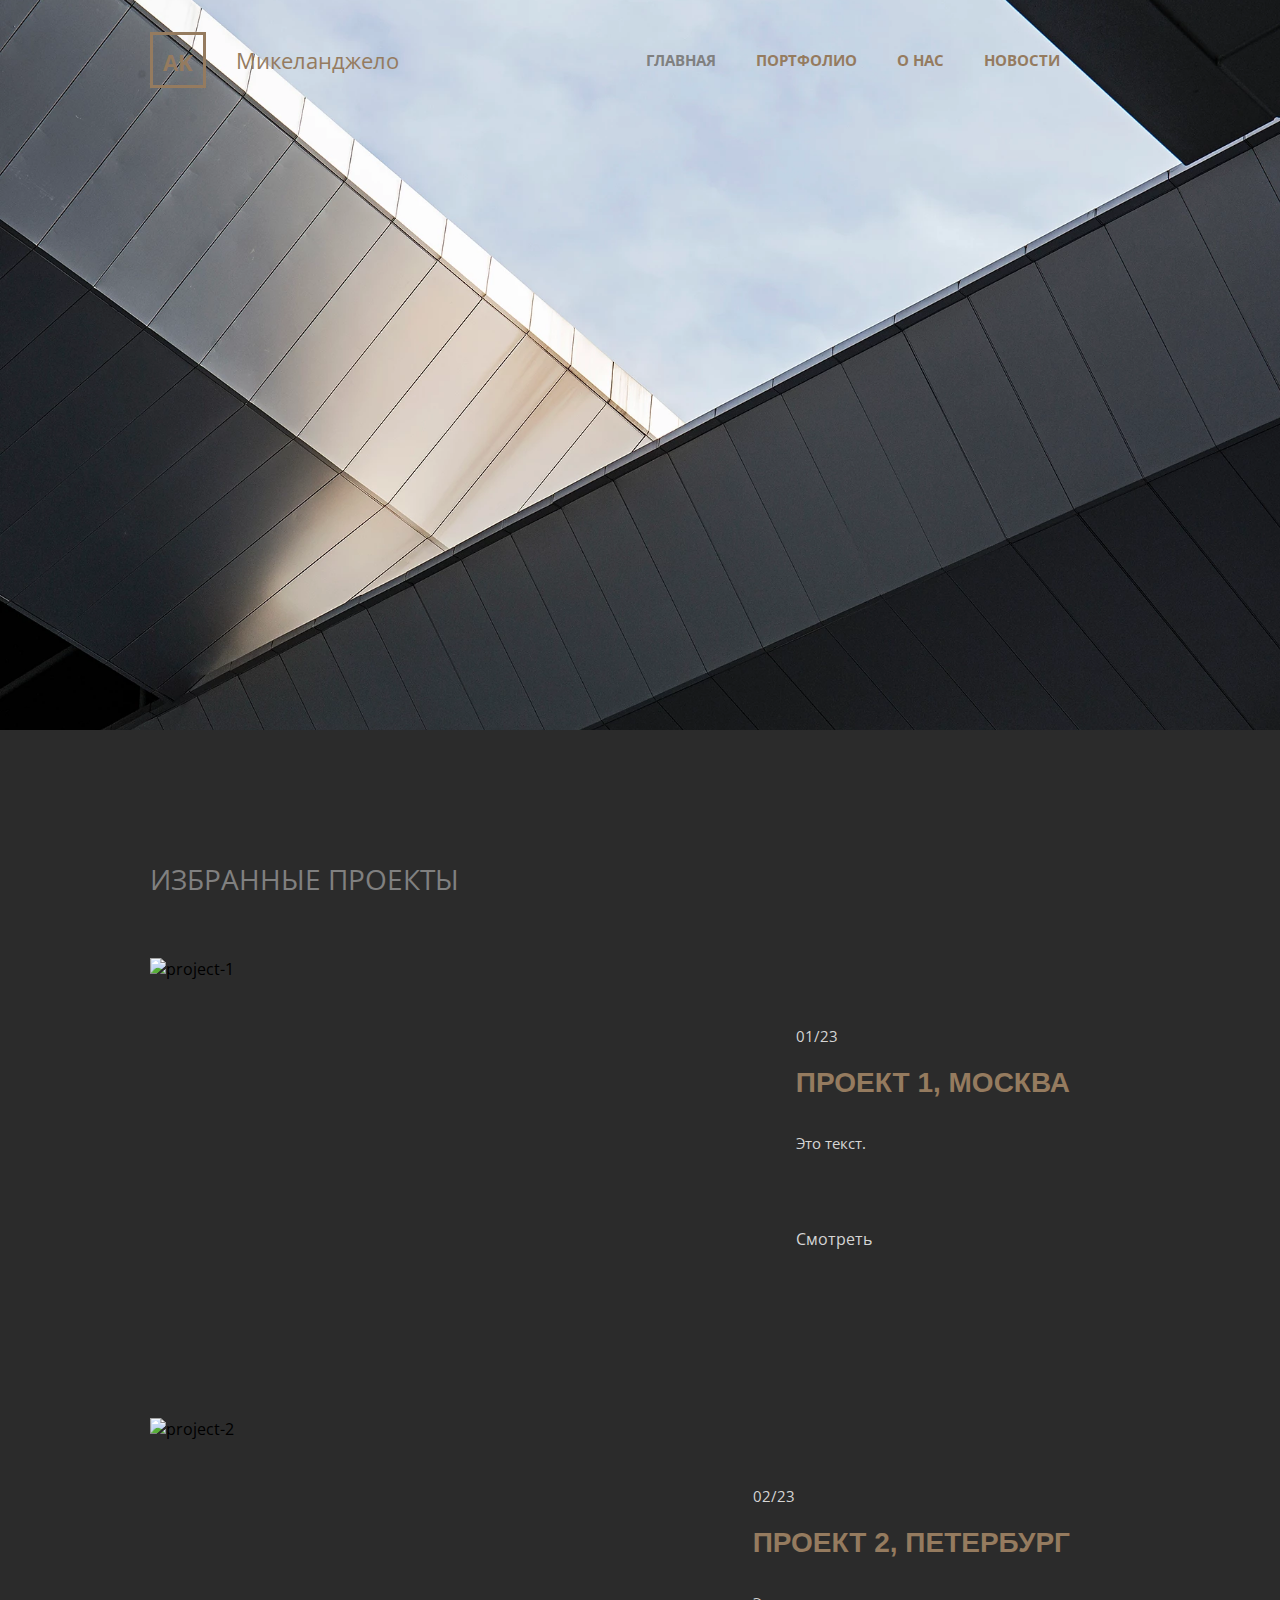
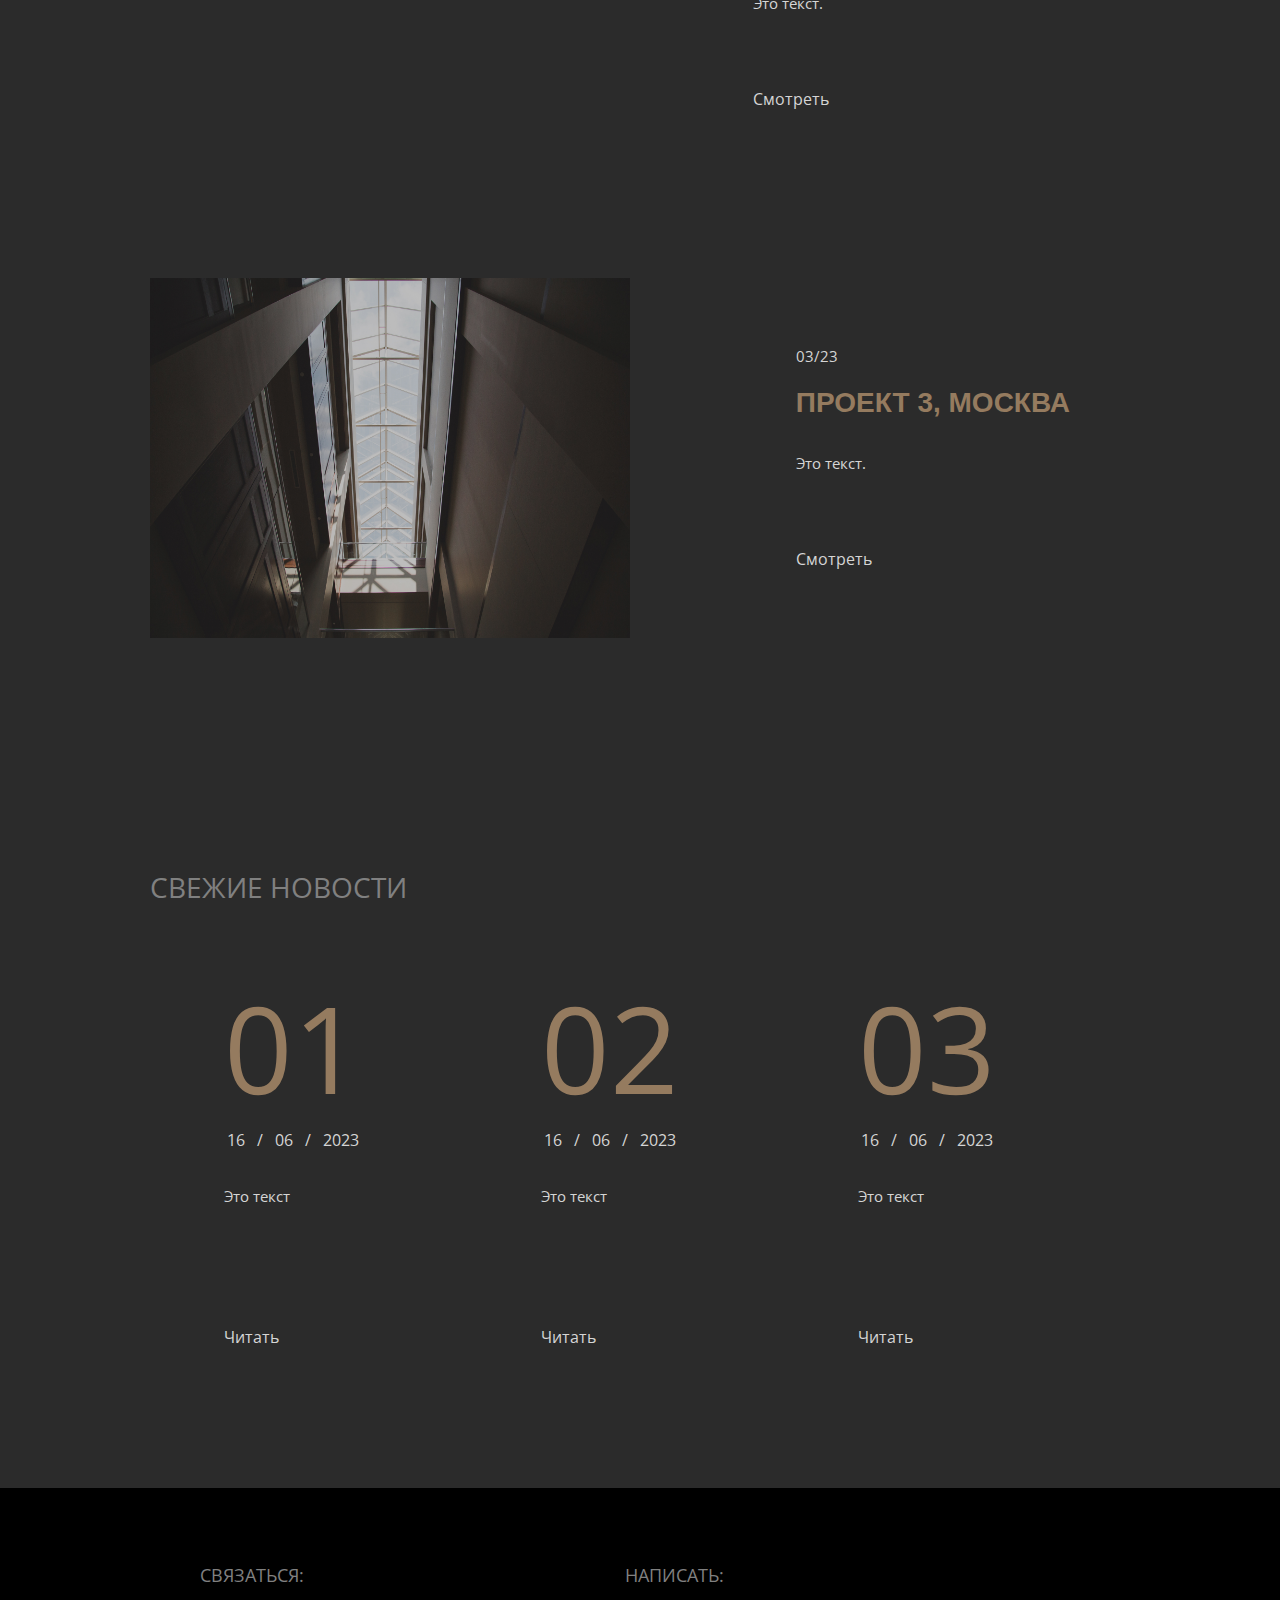
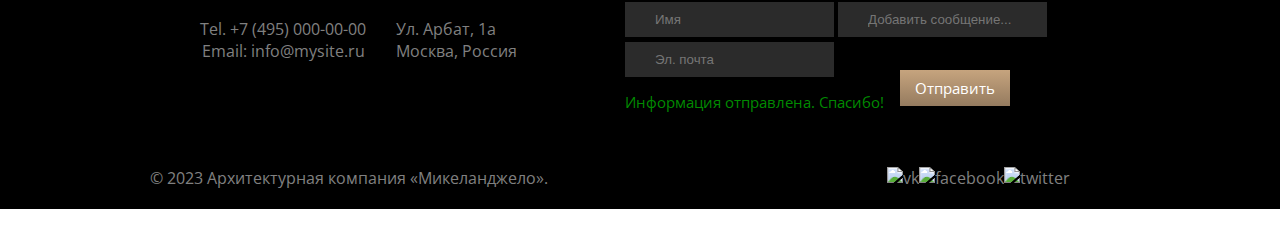
==== commit 8691252a: "main" ====
--- a/index.html
+++ b/index.html
@@ -1,5 +1,6 @@
 <!DOCTYPE html>
 <html lang="en">
+
 <head>
     <meta charset="UTF-8">
     <meta http-equiv="X-UA-Compatible" content="IE=edge">
@@ -10,16 +11,21 @@
     <link href="https://fonts.googleapis.com/css2?family=Open+Sans&display=swap" rel="stylesheet">
     <title>#</title>
 </head>
+
 <body>
     <header>
         <div class="container">
             <div class="header">
-                <div class="box-logo"><p>AK</p></div>
-                <div class="header-text"><p>Микеланджело</p>  </div>                   
+                <div class="box-logo">
+                    <p>AK</p>
+                </div>
+                <div class="header-text">
+                    <p>Микеланджело</p>
+                </div>
                 <ul class="menu">
                     <li><a href="index.html" class="active">Главная</a></li>
                     <li><a href="portfolio.html">Портфолио</a></li>
-                    <li><a href="#">О нас</a></li>
+                    <li><a href="about-us.html">О нас</a></li>
                     <li><a href="#">Новости</a></li>
                 </ul>
             </div>
@@ -60,32 +66,32 @@
                 </div>
             </div>
         </section>
-    </div>
-       <div class="container"> 
-        <section class="fresh-news">
-            <span class="head-text">Свежие новости</span>
-            <div class="flexx">
-                <div class="news-first">
-                    <span class="big-number">01</span>
-                    <span class="wide-date">16   /   06   /   2023</span>
-                    <p class="text">Это текст</p>
-                    <a class="read watch" href="">Читать</a>
+        </div>
+        <div class="container">
+            <section class="fresh-news">
+                <span class="head-text">Свежие новости</span>
+                <div class="flexx">
+                    <div class="news-first">
+                        <span class="big-number">01</span>
+                        <span class="wide-date">16   /   06   /   2023</span>
+                        <p class="text">Это текст</p>
+                        <a class="read watch" href="">Читать</a>
+                    </div>
+                    <div class="news-second">
+                        <span class="big-number">02</span>
+                        <span class="wide-date">​16   /   06   /   2023</span>
+                        <p class="text">Это текст</p>
+                        <a class="read watch" href="">Читать</a>
+                    </div>
+                    <div class="news-third">
+                        <span class="big-number">03</span>
+                        <span class="wide-date">16   /   06   /   2023</span>
+                        <p class="text">Это текст</p>
+                        <a class="read watch" href="">Читать</a>
+                    </div>
                 </div>
-                <div class="news-second">
-                    <span class="big-number">02</span>
-                    <span class="wide-date">​16   /   06   /   2023</span>
-                    <p class="text">Это текст</p>
-                    <a class="read watch" href="">Читать</a>
-                </div>
-                <div class="news-third">
-                    <span class="big-number">03</span>
-                    <span class="wide-date">16   /   06   /   2023</span>
-                    <p class="text">Это текст</p>
-                    <a class="read watch" href="">Читать</a>
-                </div>
-            </div>
-        </section>
-    </div>
+            </section>
+        </div>
     </main>
     <footer>
         <div class="container">
@@ -108,12 +114,12 @@
                         <input type="text" placeholder="Имя">
                         <input type="textarea" placeholder="Добавить сообщение...">
                         <input type="email" placeholder="Эл. почта" style="margin-top: 5px;">
-                        
+
                     </form>
                     <div class="form-content">
                         <p style="color: #008A00; font-size: 15px;">Информация отправлена. Спасибо!</p>
                         <div class="button">
-                            <a  class="submit-button"href="#">Отправить</a>
+                            <a class="submit-button" href="#">Отправить</a>
                         </div>
                     </div>
                 </div>
@@ -131,5 +137,6 @@
         </div>
     </footer>
 </body>
+
 </html>
 <div class="hello"></div>--- a/style.css
+++ b/style.css
@@ -1,46 +1,46 @@
 body {
-    margin:0;
-    background-image: url("background.png");
+    margin: 0;
+    background-image: url("background.jpg");
     background-position: 0px -30px;
     background-repeat: no-repeat;
     background-size: cover;
     min-width: fit-content;
     background-attachment: fixed;
     font-family: 'Open Sans', sans-serif;
-    
+
 }
 
 .header {
     display: flex;
     background-attachment: fixed;
     height: 120px;
-    margin-left:auto;
+    margin-left: auto;
     margin-right: auto;
-    
+
 }
 
 .active a {
-    color:#957B5F;
-    
+    color: #957B5F;
+
 }
 
 .container {
-    width: 980px;
+    max-width: 980px;
     margin-right: auto;
     margin-left: auto;
 }
 
-.container div{
+.container div {
     margin-right: 30px;
 }
 
-.menu{
-    display:flex;
+.menu {
+    display: flex;
     margin-left: auto;
-    margin-top:auto;
-    margin-bottom: auto;
-    display:flex;
-    list-style-type:none;
+    margin-top: auto;
+    margin-bottom: auto;
+    display: flex;
+    list-style-type: none;
     color: #808080;
     font-size: 15px;
     text-transform: uppercase;
@@ -52,7 +52,7 @@
     background-color: #2b2b2b;
 }
 
-.menu li{
+.menu li {
     margin-right: 40px;
 }
 
@@ -60,14 +60,15 @@
     text-transform: uppercase;
     text-decoration: none;
     color: #957B5F;
-    
-}
-
-.header-text{
+
+}
+
+.header-text {
     color: #957B5F;
     font-size: 22px;
 }
-.box-logo{
+
+.box-logo {
     display: block;
     border: solid #957B5F 3px;
     width: 50px;
@@ -75,58 +76,69 @@
     text-align: center;
     margin-top: auto;
     margin-bottom: auto;
-    color:#957B5F;
-    font-size: 22px; 
-}
-.box-logo p{
+    color: #957B5F;
+    font-size: 22px;
+}
+
+.box-logo p {
     position: relative;
     top: -10px;
     right: auto;
     font-weight: bold;
 }
-.header-text{
-    margin-top: auto;
-    margin-bottom: auto;
-}
-
-
-.favorite-projects{
+
+.header-text {
+    margin-top: auto;
+    margin-bottom: auto;
+}
+
+
+.favorite-projects {
     margin-top: 610px;
 }
-.project-1, .project-2, .project-3 {display:flex;
+
+.project-1,
+.project-2,
+.project-3 {
+    display: flex;
     justify-content: space-between;
     margin-bottom: 100px;
 }
-.content{display:flex;
-    flex-direction:column;
-    margin-top: auto;
-    margin-bottom: auto;
-
-}
-
-.head-text{
-    display:block;
-    padding-top:130px;
+
+.content {
+    display: flex;
+    flex-direction: column;
+    margin-top: auto;
+    margin-bottom: auto;
+
+}
+
+.head-text {
+    display: block;
+    padding-top: 130px;
     padding-bottom: 60px;
     text-transform: uppercase;
     font-size: 28px;
-    color:#808080;
-}
-.date{
-    color:#d5d5d5;
-    font-size:15px;
-}
-.project-name a{
-    color:#957B5F;
-    text-transform:uppercase;
-    text-decoration:none;
+    color: #808080;
+}
+
+.date {
+    color: #d5d5d5;
+    font-size: 15px;
+}
+
+.project-name a {
+    color: #957B5F;
+    text-transform: uppercase;
+    text-decoration: none;
     font-family: Arial, sans-serif;
-    font-weight:bold;
-    font-size:28px;
-}
-.text{
-    color:#D5D5D5;
-    font-size:15px; 
+    font-weight: bold;
+    font-size: 28px;
+}
+
+.text {
+    color: #D5D5D5;
+    font-size: 15px;
 }
 
 .watch {
@@ -134,7 +146,8 @@
     color: #D5D5D5;
     margin-top: 60px;
 }
-.active{
+
+.active {
     color: #808080 !important;
 }
 
@@ -165,7 +178,9 @@
     padding-top: 60px;
 }
 
-footer h2, footer a, footer p {
+footer h2,
+footer a,
+footer p {
     color: #808080;
 }
 
@@ -209,70 +224,78 @@
     padding-left: 30px;
     background-color: #2b2b2b;
     border: none;
-    color:white;
+    color: white;
 }
 
 .form-content {
     display: flex;
     justify-content: space-between;
-    
+
 }
 
 .form-content a {
     height: 30px;
     font-size: 15px;
     padding: 8px 15px;
-    background:linear-gradient(to bottom, #C6A47E ,#957B5F ) no-repeat;
+    background: linear-gradient(to bottom, #C6A47E, #957B5F) no-repeat;
     padding-top: auto;
     padding-bottom: auto;
-    height:30px;
-    width:fit-content;
+    height: 30px;
+    width: fit-content;
     color: white;
 }
-.copyright{
-    display:flex;
+
+.copyright {
+    display: flex;
     justify-content: space-between;
     vertical-align: middle;
     margin-bottom: 30px;
-    
-}
-.social-block{
+
+}
+
+.social-block {
     display: flex;
     vertical-align: middle;
     justify-content: space-between;
 }
-.copyright p{
+
+.copyright p {
     display: block;
     margin-top: auto;
     margin-bottom: 20px;
     word-wrap: break-word;
 
 }
-.flexx{
-    display:flex;
+
+.flexx {
+    display: flex;
     flex-direction: row;
     justify-content: space-around;
     text-align: left;
 }
-.big-number{
+
+.big-number {
     color: #957B5F;
     font-size: 120px;
 }
-.wide-date{
-    color:#d5d5d5;
+
+.wide-date {
+    color: #d5d5d5;
     display: block;
     margin-bottom: 35px;
-    
-    display: block;
-    text-align: center;
-    
-}
-.read{
+
+    display: block;
+    text-align: center;
+
+}
+
+.read {
     margin-top: 120px;
     display: block;
     margin-bottom: 140px;
 }
-.te{
-    display: block;
-    text-align: center;
-}
+
+.te {
+    display: block;
+    text-align: center;
+}